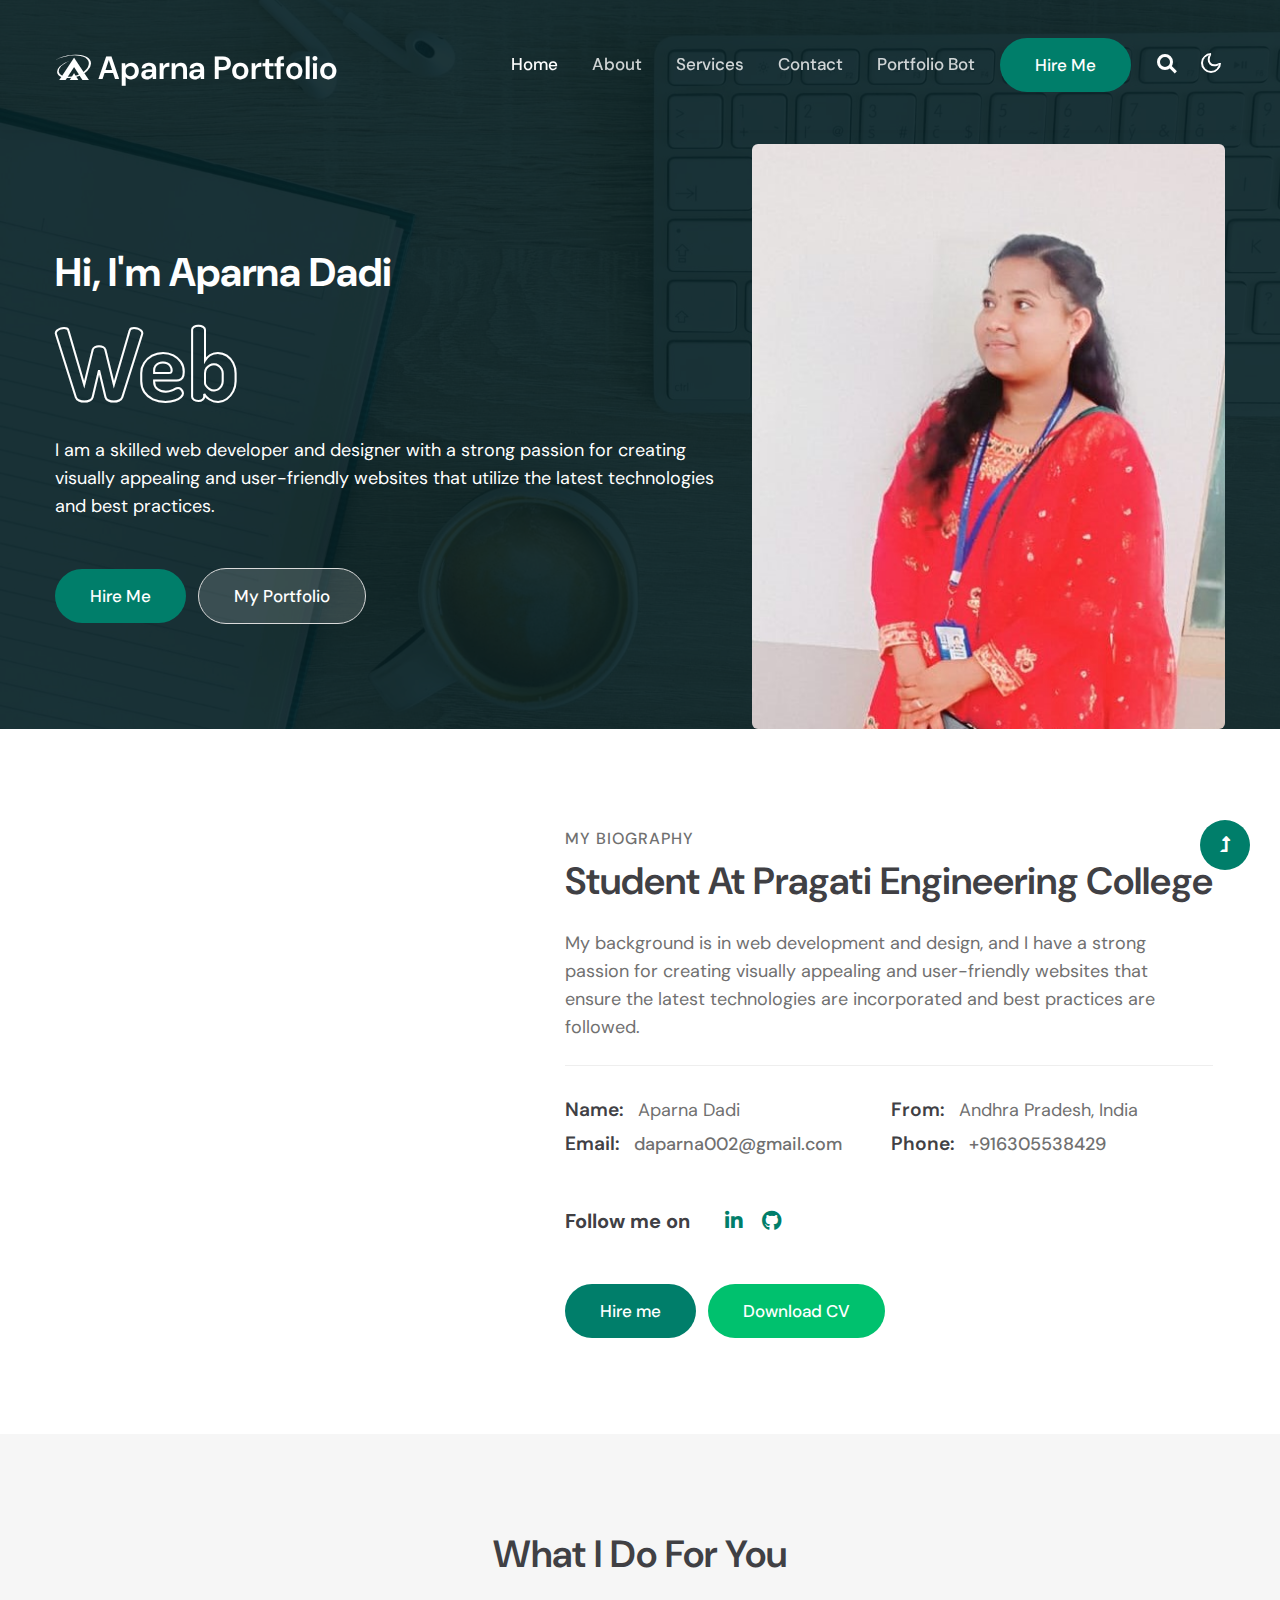
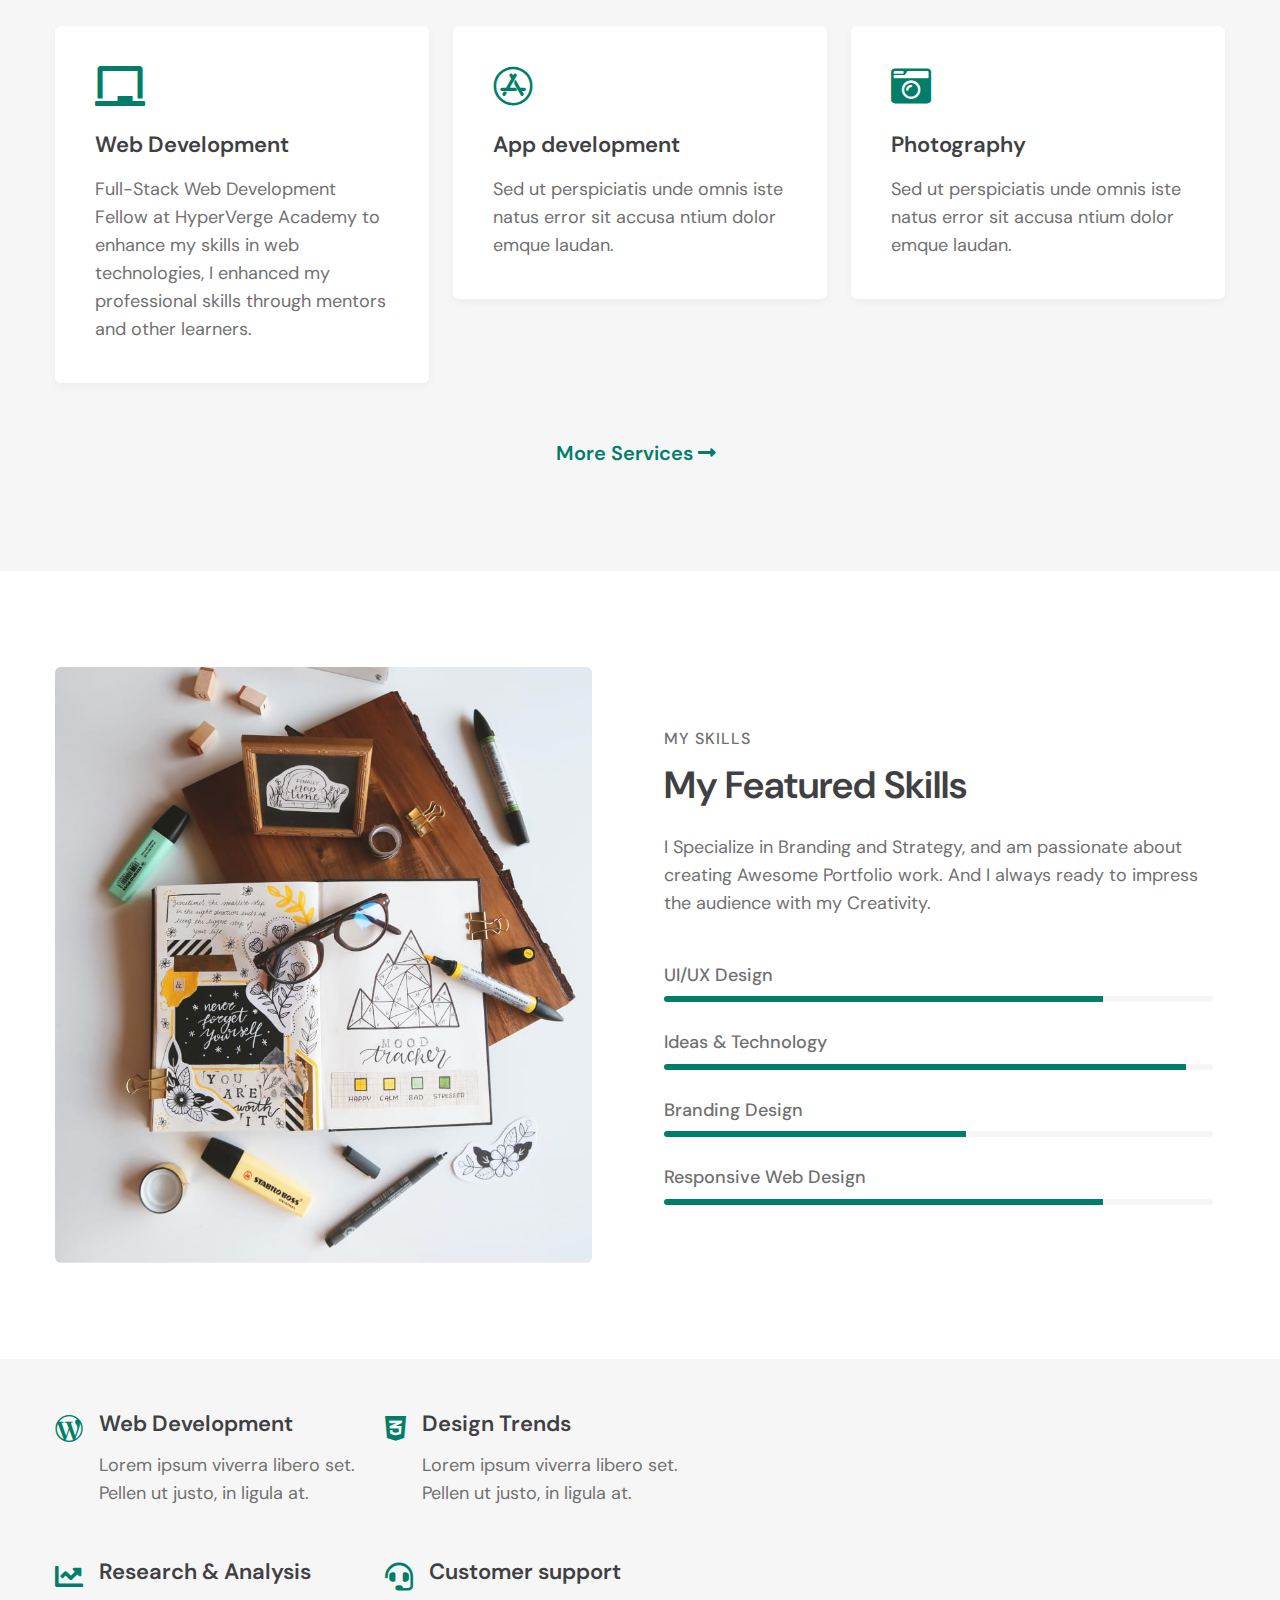
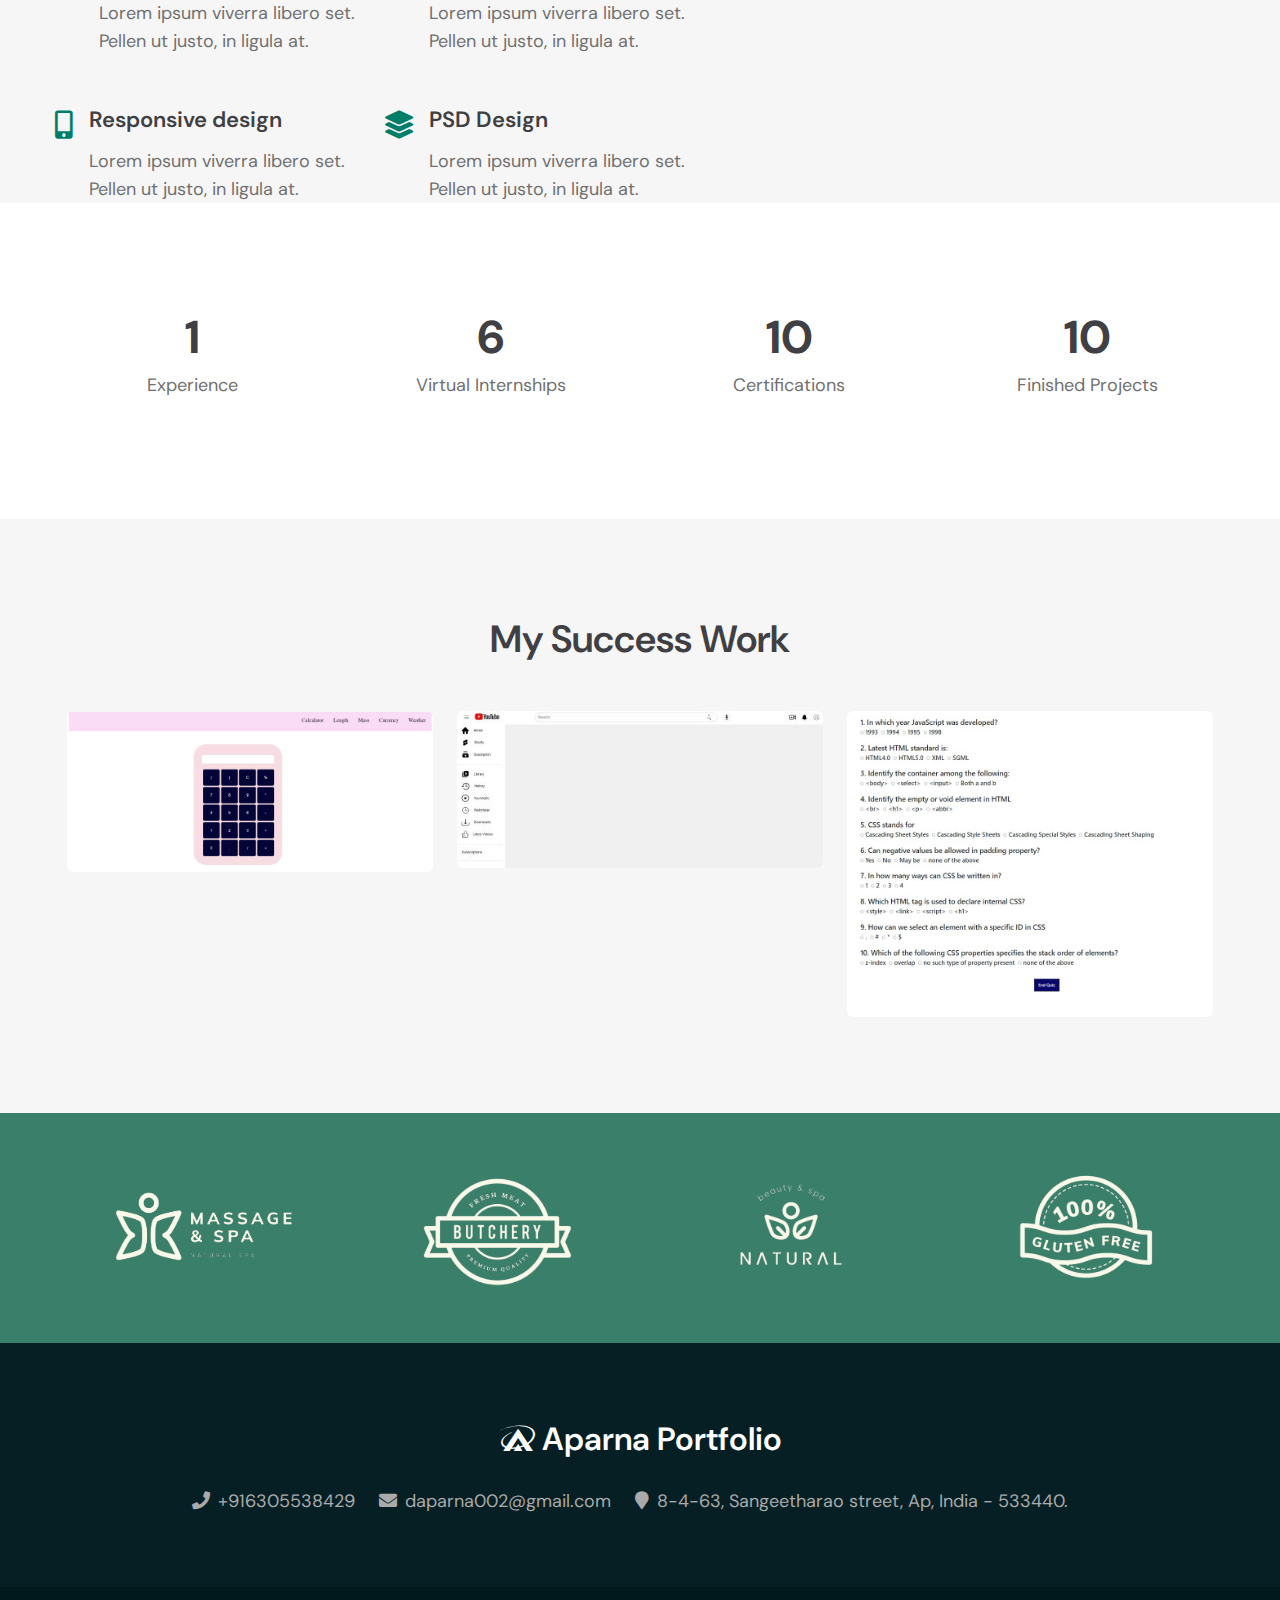
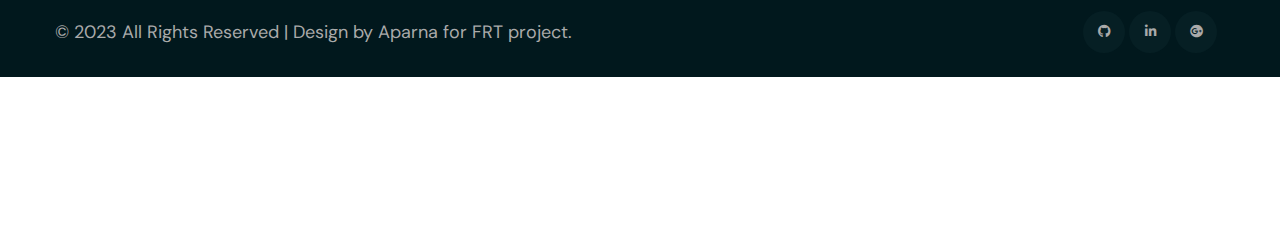
==== index.html @ 42d64928 "Update index.html" ====
<!doctype html>
<html lang="en">

<head>
    <!-- Required meta tags -->
    <meta charset="utf-8">
    <meta name="viewport" content="width=device-width, initial-scale=1, shrink-to-fit=no">
   

    <!-- google-fonts -->
    <link href="//fonts.googleapis.com/css2?family=Dosis:wght@300;400;500;600;800&display=swap" rel="stylesheet">
    <link href="//fonts.googleapis.com/css2?family=DM+Sans:wght@400;500;700&display=swap" rel="stylesheet">
    <!-- //google-fonts -->

    <!-- Template CSS Style link -->
    <link rel="stylesheet" href="assets/css/style-liberty.css">

</head>

<body>


    <!--header-->
    <header id="site-header" class="fixed-top">
        <div class="container">
            <nav class="navbar navbar-expand-lg stroke">
                <h1>
                    <a class="navbar-brand" href="index.html">
                        <i class="fab fa-asymmetrik"></i> Aparna Portfolio
                    </a>
                </h1>
                <!-- if logo is image enable this   
            <a class="navbar-brand" href="#index.html">
                <img src="image-path" alt="Your logo" title="Your logo" style="height:35px;" />
            </a> -->
                <button class="navbar-toggler collapsed bg-gradient" type="button" data-bs-toggle="collapse"
                    data-bs-target="#navbarTogglerDemo02" aria-controls="navbarTogglerDemo02" aria-expanded="false"
                    aria-label="Toggle navigation">
                    <span class="navbar-toggler-icon fa icon-expand fa-bars"></span>
                    <span class="navbar-toggler-icon fa icon-close fa-times"></span>
                </button>

                <div class="collapse navbar-collapse" id="navbarTogglerDemo02">
                    <ul class="navbar-nav ms-lg-auto align-items-center">
                        <li class="nav-item active">
                            <a class="nav-link" href="index.html">Home </span></a>
                        </li>
                        <li class="nav-item">
                            <a class="nav-link" href="about.html">About</a>
                        </li>
                        <li class="nav-item">
                            <a class="nav-link" href="services.html">Services</a>
                        </li>
                        <li class="nav-item">
                            <a class="nav-link" href="contact.html">Contact</a>
                        </li>
                        <li class="nav-item">
                            <a class="nav-link" href="portfoliobot.html">Portfolio Bot</a>
                        </li>

                        <!--/right-btn-->
                        <div class="header-btn mx-2">
                            <a class="btn btn-style btn-primary mr-lg-5" href="contact.html"> Hire Me</a>
                        </div>
                        <!--/right-btn-->

                    </ul>
                </div>

                <!-- search -->
                <ul class="cd-header-buttons px-lg-2">
                    <li>
                    <a class="cd-search-trigger" href="#cd-search">
                        <span></span>
                    </a>
                    </li>
                </ul>
                <div id="cd-search" class="cd-search">
                    <form action="#url" method="post">
                        <input name="Search" type="search" placeholder="Click enter after typing...">
                    </form>
                </div>
                <!-- //search -->
                
                <!-- toggle switch for light and dark theme -->
                <div class="cont-ser-position">
                    <nav class="navigation">
                        <div class="theme-switch-wrapper">
                            <label class="theme-switch" for="checkbox">
                                <input type="checkbox" id="checkbox">
                                <div class="mode-container">
                                    <i class="gg-sun"></i>
                                    <i class="gg-moon"></i>
                                </div>
                            </label>
                        </div>
                    </nav>
                </div>
                <!-- //toggle switch for light and dark theme -->
            </nav>
        </div>
    </header>
    <!--//header-->




    <!-- banner section -->
    <section id="home" class="w3l-banner pt-5">
        <div class="container pt-lg-5 pt-md-4">
            <div class="row pt-lg-5 pt-4">
                <div class="col-lg-7 banner-info-grid pt-lg-0 pt-5">
                    <h1 class="mb-3">Hi, I'm Aparna Dadi</h1>
                    <h3 class="mb-4"> <span class="typed-text"></span><span class="cursor"></span> </h3>
                    <p>I am a skilled web developer and designer with a strong passion for creating visually appealing and user-friendly websites that utilize the latest technologies and best practices.</p>
                    
                    <a class="btn btn-primary btn-style mt-5 me-2" href="contact.html"> Hire Me </a>
                    <a class="btn btn-style transparent-btn mt-5" href="#portfolio"> My Portfolio </a>
                    
                </div>
                <div class="col-lg-5 text-lg-end my-image mt-lg-0 mt-4">
                    <img src="assets/images/image.jpg" class="img-fluid" />
                </div>
            </div>
        </div>
    </section>
    <!-- //banner section -->


    <!-- About Section-->
    <section class="w3l-about py-5" id="about">
        <div class="container py-md-5 py-2">
            <div class="row w3l-row">
                <div class="col-lg-5 my-image pe-lg-5 mb-lg-0 mb-md-5 mb-4">
                    <img src="assets/images/about.jpg" alt="" class="img-fluid">
                </div>
                <div class="col-lg-7 w3l-about-info px-lg-4 align-center">
                    <h6 class="w3l-title-small mb-1">My Biography</h6>
                    <h3 class="w3l-title-main mb-2">Student at Pragati Engineering College</h3>
                    <p class="my-4 pe-lg-5">My background is in web development and design, and I have a strong passion for creating visually appealing and user-friendly websites that ensure the latest technologies are incorporated and best practices are followed.</p>
                    <div class="my-info mt-4">
                        <div class="single-info"><span>Name:</span>
                            <p>Aparna Dadi</p>
                        </div>
                        <div class="single-info"><span>From:</span>
                            <p>Andhra Pradesh, India</p>
                        </div>
                        <div class="single-info"><span>Email:</span>
                            <p><a href="daparna002@gmail.com">daparna002@gmail.com</a></p>
                        </div>
                        <div class="single-info"><span>Phone:</span>
                            <p><a href="tel:+916305538429">+916305538429</a></p>
                        </div>
                    </div>

                    <ul class="follow-social mt-lg-5 mt-4">
                        <li>
                            <h5 class="me-md-3">Follow me on </h5>
                        </li>

                        

                        <li><a href="https://www.linkedin.com/in/aparna-dadi-441185246"><span class="fab fa-linkedin-in"></span></a>
                        </li>

                        <li><a href="https://github.com/DadiAparna">
                                <span class="fab fa-github"></span></a></li>

                        

                    </ul>
                    <div class="w3l-btn">
                        <a href="contact.html" class="btn btn-style btn-primary mt-lg-5 mt-4 me-md-2">Hire me</a>
                        <a href="https://drive.google.com/file/d/1G1GiqhdReMeSJVjRCttPNVfpkBfbEXeO/view?usp=drivesdk" class="btn btn-style btn-secondary mt-lg-5 mt-4">Download CV</a>
                    </div>
                </div>
            </div>
        </div>
    </section>
    <!-- //About Section-->


    <!-- Services Section -->
    <section class="about-section py-5">
        <div class="container py-lg-5 py-md-4 py-2">
            <div class="title-heading-w3 mx-auto text-center mb-sm-5 mb-4">
                <h3 class="w3l-title-main">What I do for you</h3>
            </div>
            <div class="row justify-content-center">
                <div class="col-lg-4 col-md-6">
                    <div class="about-single">
                        <div class="about-icon mb-4">
                            <i class="fas fa-chalkboard"></i>
                        </div>
                        <div class="about-content">
                            <h5 class="mb-3"><a href="#url">Web Development</a></h5>
                            <p>Full-Stack Web Development Fellow at HyperVerge Academy to enhance my skills in web technologies, I enhanced my professional skills through mentors and other learners.</p>
                        </div>
                    </div>
                </div>
                <div class="col-lg-4 col-md-6 mt-md-0 mt-3">
                    <div class="about-single">
                        <div class="about-icon mb-4">
                            <i class="fab fa-app-store"></i>
                        </div>
                        <div class="about-content">
                            <h5 class="mb-3"><a href="#url"> App development</a></h5>
                            <p>Sed ut perspiciatis unde omnis iste natus error sit accusa ntium dolor emque
                                laudan.</p>
                        </div>
                    </div>
                </div>
                <div class="col-lg-4 col-md-6 mt-lg-0 mt-3">
                    <div class="about-single">
                        <div class="about-icon mb-4">
                            <i class="fas fa-camera-retro"></i>
                        </div>
                        <div class="about-content">
                            <h5 class="mb-3"><a href="#url"> Photography</a></h5>
                            <p>Sed ut perspiciatis unde omnis iste natus error sit accusa ntium dolor emque
                                laudan.</p>
                        </div>
                    </div>
                </div>
            </div>

            <div class="w3l-btn text-center">
                <a href="services.html" class="btn btn-border mt-lg-5 mt-4 me-2">
                    More services <span class="fas fa-long-arrow-alt-right"></span></a>
            </div>
        </div>
    </section>
    <!-- //Services Section -->





    <section class="w3l-skills py-5" id="skills">
        <div class="container py-lg-5 py-md-4 py-3">
            <div class="row">
                <div class="col-lg-6 pe-lg-5">
                    <img src="assets/images/about1.jpg" alt="" class="img-fluid">
                </div>
                <div class="col-lg-6 mt-lg-0 mt-5 w3l-content-6 px-lg-4 align-self-center">
                    <h6 class="w3l-title-small mb-2">My skills</h6>
                    <h3 class="w3l-title-main">My Featured skills</h3>
                    <p class="mt-4">I Specialize in Branding and Strategy, and am passionate about creating Awesome
                        Portfolio work. And I always ready to impress the audience with my Creativity. </p>
                    <div class="progress-info mt-5">
                        <h6 class="progress-tittle">UI/UX Design</h6>
                        <div class="progress">
                            <div class="progress-bar progress-bar-striped" role="progressbar" style="width: 80%" aria-valuenow="80" aria-valuemin="0" aria-valuemax="100">
                            </div>
                        </div>
                    </div>
                    <div class="progress-info">
                        <h6 class="progress-tittle">Ideas &amp; Technology
                        </h6>
                        <div class="progress">
                            <div class="progress-bar progress-bar-striped" role="progressbar" style="width: 95%" aria-valuenow="95" aria-valuemin="0" aria-valuemax="100">
                            </div>
                        </div>
                    </div>
                    <div class="progress-info">
                        <h6 class="progress-tittle">Branding Design</h6>
                        <div class="progress">
                            <div class="progress-bar progress-bar-striped" role="progressbar" style="width: 55%" aria-valuenow="55" aria-valuemin="0" aria-valuemax="100">
                            </div>
                        </div>
                    </div>
                    <div class="progress-info mb-0">
                        <h6 class="progress-tittle">Responsive Web Design</h6>
                        <div class="progress">
                            <div class="progress-bar progress-bar-striped" role="progressbar" style="width: 80%" aria-valuenow="80" aria-valuemin="0" aria-valuemax="100">
                            </div>
                        </div>
                    </div>
                </div>
            </div>
        </div>
    </section>


    <!-- Why Choose Us Section-->
    <section class="w3l-whychooseus pt-5" id="about1">
        <div class="container pt-lg-0 pt-md-4 pt-2">
            <div class="row align-items-center">
                <div class="col-lg-7 pe-lg-5 align-items-center">
                    <div class="row two-grids">
                        <div class="col-sm-6 grids_info d-flex">
                            <i class="fab fa-wordpress-simple"></i>
                            <div class="detail ms-3">
                                <h4 class="w3l-subtitle">Web Development</h4>
                                <p>Lorem ipsum viverra libero set. Pellen ut justo, in ligula at.
                                </p>
                            </div>
                        </div>
                        <div class="col-sm-6 grids_info d-flex mt-sm-0 mt-4">
                            <i class="fab fa-css3-alt"></i>
                            <div class="detail ms-3">
                                <h4 class="w3l-subtitle">Design Trends</h4>
                                <p>Lorem ipsum viverra libero set. Pellen ut justo, in ligula at.
                                </p>
                            </div>
                        </div>
                        <div class="col-sm-6 grids_info d-flex mt-md-5 mt-4">
                            <i class="fas fa-chart-line"></i>
                            <div class="detail ms-3">
                                <h4 class="w3l-subtitle">Research & Analysis</h4>
                                <p>Lorem ipsum viverra libero set. Pellen ut justo, in ligula at.
                                </p>
                            </div>
                        </div>
                        <div class="col-sm-6 grids_info d-flex mt-md-5 mt-4">
                            <i class="fas fa-headset"></i>
                            <div class="detail ms-3">
                                <h4 class="w3l-subtitle">Customer support</h4>
                                <p>Lorem ipsum viverra libero set. Pellen ut justo, in ligula at.
                                </p>
                            </div>
                        </div>
                        <div class="col-sm-6 grids_info d-flex mt-md-5 mt-4">
                            <i class="fas fa-mobile-alt"></i>
                            <div class="detail ms-3">
                                <h4 class="w3l-subtitle">Responsive design</h4>
                                <p>Lorem ipsum viverra libero set. Pellen ut justo, in ligula at.
                                </p>
                            </div>
                        </div>
                        <div class="col-sm-6 grids_info d-flex mt-md-5 mt-4">
                            <i class="fas fa-layer-group"></i>
                            <div class="detail ms-3">
                                <h4 class="w3l-subtitle">PSD Design</h4>
                                <p>Lorem ipsum viverra libero set. Pellen ut justo, in ligula at.
                                </p>
                            </div>
                        </div>
                    </div>
                </div>
                

            </div>
        </div>
    </section>
    <!-- //Why Choose Us Section-->



    
    <!-- Stats Section-->
    <section class="w3l-stats-section py-5" id="stats">
        <div class="container py-lg-5 py-md-4 py-2">
            <div class="w3l-stats-inner-inf py-lg-4">
                <div class="row stats-con text-center">
                    <div class="col-lg-3 col-6 stats_info counter_grid">
                        <p class="counter">1</p>
                        <h3>Experience</h3>
                    </div>
                    <div class="col-lg-3 col-6 stats_info counter_grid">
                        <p class="counter">6</p>
                        <h3>Virtual Internships</h3>
                    </div>
                    <div class="col-lg-3 col-6 stats_info counter_grid mt-lg-0 mt-sm-5 mt-5">
                        <p class="counter"> 10 </p>
                        <h3>Certifications</h3>
                    </div>
                    <div class="col-lg-3 col-6 stats_info counter_grid mt-lg-0 mt-sm-5 mt-5">
                        <p class="counter"> 10 </p>
                        <h3>Finished Projects</h3>
                    </div>

                </div>
            </div>
        </div>
    </section>
    <!-- //Stats Section-->


    <!-- portfolio -->
    <section class="w3-gallery py-5" id="portfolio">
        <div class="container py-lg-5 py-md-4 py-2">
            <div class="title-heading-w3 mx-auto text-center mb-sm-5 mb-4">
                <h3 class="w3l-title-main mb-2">My Success Work</h3>
            </div>
            <div class="row portfolio-area clearfix p-0 m-0">
                <div class="col-lg-4 col-md-6 portfolio-item2 content" data-id="id-3" data-type="cat-item-1">
                    <span class="image-block">
                        <a class="image-zoom" href="assets/images/calci.jpg" data-gal="prettyPhoto[gallery]">
                            <div class="content-overlay"></div>
                            <img src="assets/images/calci.jpg" class="img-fluid w3layouts agileits" alt="portfolio-img">
                            <div class="content-details fadeIn-bottom">
                                <h3 class="content-title">Calculator</h3>
                                <p class="content-text">It contains the basic arthmetic calculations and converters like mass, length, currency and also weather.</p>
                            </div>
                        </a>
                    </span>
                </div>
                <div class="col-lg-4 col-md-6 portfolio-item2 content mt-md-0 mt-4" data-id="id-3" data-type="cat-item-2">
                    <span class="image-block">
                        <a class="image-zoom" href="assets/images/Youtube_Clone.jpg" data-gal="prettyPhoto[gallery]">
                            <div class="content-overlay"></div>
                            <img src="assets/images/Youtube_Clone.jpg" class="img-fluid w3layouts agileits" alt="portfolio-img">
                            <div class="content-details fadeIn-bottom">
                                <h3 class="content-title">Youtube_Clone</h3>
                                <p class="content-text">It has side navbar and top navbar containes various icons and a serach bar.</p>
                            </div>
                        </a>
                    </span>
                </div>
                <div class="col-lg-4 col-md-6 portfolio-item2 content mt-lg-0 mt-4" data-id="id-3" data-type="cat-item-3">
                    <span class="image-block">
                        <a class="image-zoom" href="assets/images/quiz.jpg" data-gal="prettyPhoto[gallery]">
                            <div class="content-overlay"></div>
                            <img src="assets/images/quiz.jpg" class="img-fluid w3layouts agileits" alt="portfolio-img">
                            <div class="content-details fadeIn-bottom">
                                <h3 class="content-title">Quiz</h3>
                                <p class="content-text">This is a simple quiz that can test your knowledge.</p>
                            </div>
                        </a>
                    </span>
                </div>
               
            </div>
            <!--end portfolio-area -->
        </div>
        <!-- //gallery container -->
    </section>
    <!-- //portfolio -->


    <!--/brands-->
    <section class="w3l-brands py-md-5 py-4">
        <div class="container py-lg-2">
            <div class="align-items-center">
                <div id="owl-demo" class="owl-carousel owl-theme">
                    <div class="item">
                        <img src="assets/images/logo1.png" class="img-fluid" alt="Brand">
                    </div>
                    <div class="item">
                        <img src="assets/images/logo2.png" class="img-fluid" alt="Brand">
                    </div>

                    <div class="item">
                        <img src="assets/images/logo3.png" class="img-fluid" alt="Brand">
                    </div>

                    <div class="item">
                        <img src="assets/images/logo4.png" class="img-fluid" alt="Brand">
                    </div>

                    <div class="item">
                        <img src="assets/images/logo5.png" class="img-fluid" alt="Brand">
                    </div>

                    <div class="item">
                        <img src="assets/images/logo1.png" class="img-fluid" alt="Brand">
                    </div>
                    <div class="item">
                        <img src="assets/images/logo2.png" class="img-fluid" alt="Brand">
                    </div>

                    <div class="item">
                        <img src="assets/images/logo3.png" class="img-fluid" alt="Brand">
                    </div>

                    <div class="item">
                        <img src="assets/images/logo4.png" class="img-fluid" alt="Brand">
                    </div>
                </div>
            </div>
        </div>
    </section>
    <!-- //brands -->



     <!-- footer -->
     <footer class="text-center">
        <div class="footer py-5">
            <div class="container py-md-4">
                <div clss="footer-logo">
                    <a class="logo" href="index.html">
                        <i class="fab fa-asymmetrik"></i> Aparna Portfolio
                    </a>
                </div>
                <div class="footer-contact-info mt-4">
                    <ul>
                        <li>
                            <a href="tel:+916305538429" class="contact-text-sub">
                                <span class="fas fa-phone me-2"></span>+916305538429</a>
                        </li>
                        <li>
                            <a href="daparna002@gmail.com" class="contact-text-sub">
                                <span class="fas fa-envelope me-2"></span>daparna002@gmail.com </a>
                        </li>
                        <li>
                            <p class="contact-text-sub"> 
                                <span class="fas fa-map-marker me-2"></span>8-4-63, Sangeetharao street, Ap, India - 533440.</p>
                        </li>
                    </ul>
                </div>
            </div>
        </div>
        <div class="container py-4">
            <div class="row footer-grids">
                <div class="col-lg-6 copyright text-lg-start text-center align-center">
                    <p>© 2023 All Rights Reserved | Design by Aparna for FRT project.</p>
                </div>
                <div class="col-lg-6 text-lg-end text-center mt-lg-0 mt-4">
                    <div class="social">
                        <ul>
                            <li><a href="https://github.com/DadiAparna"><span class="fab fa-github"></span></a></li>
                        <li><a href="https://www.linkedin.com/in/aparna-dadi-441185246"><span class="fab fa-linkedin-in"></span></a></li>
                        <li><a href="https://www.cloudskillsboost.google/public_profiles/0e5b6078-e556-470b-91df-f966a750ada1"><span class="fab me-2 fa-google-plus"></span></a></li>
                      
                        </ul>
                    </div>
                </div>
            </div>
        </div>
    </footer>
    <!-- //footer -->



    <!-- Js scripts -->
    <!-- move top -->
    <button onclick="topFunction()" id="movetop" title="Go to top">
        <span class="fas fa-level-up-alt" aria-hidden="true"></span>
    </button>
    <script>
        // When the user scrolls down 20px from the top of the document, show the button
        window.onscroll = function () {
            scrollFunction()
        };

        function scrollFunction() {
            if (document.body.scrollTop > 20 || document.documentElement.scrollTop > 20) {
                document.getElementById("movetop").style.display = "block";
            } else {
                document.getElementById("movetop").style.display = "none";
            }
        }

        // When the user clicks on the button, scroll to the top of the document
        function topFunction() {
            document.body.scrollTop = 0;
            document.documentElement.scrollTop = 0;
        }
    </script>
    <iframe src='https://webchat.botframework.com/embed/myfrtbot-qhym9eb?s=DLUtFWFxU4E.j1QmCoccnWX3hG6iGFrQoeHk3rQCUno5xnp4uvaG_zM'  width:100%; min-height: 500px;></iframe>

    <!-- //move top -->

    <!-- common jquery plugin -->
    <script src="assets/js/jquery-3.3.1.min.js"></script>
    <!-- //common jquery plugin -->

    <!-- theme switch js (light and dark)-->
    <script src="assets/js/theme-change.js"></script>
    <!-- //theme switch js (light and dark)-->

    <!--search-bar-->
    <script src="assets/js/search.js"></script>
    <!--//search-bar-->

    <!--/stats-number-counter-->
    <script src="assets/js/jquery.waypoints.min.js"></script>
    <script src="assets/js/jquery.countup.js"></script>
    <script>
        $('.counter').countUp();

    </script>
    <!--//stats-number-counter-->

    <!--/owlcarousel-->
    <script src="assets/js/owl.carousel.js"></script>
    <!-- //brands-->
    <script>
        $(document).ready(function() {
            $("#owl-demo").owlCarousel({
                loop: true,
                autoplay: true,
                autoplaySpeed: 1500,
                nav: false,
                responsiveClass: true,
                responsive: {
                    0: {
                        items: 2,
                        nav: false
                    },
                    568: {
                        items: 3,
                        nav: false
                    },
                    768: {
                        items: 4,
                        nav: false
                    }
                }
            })
        })

    </script>
    <!-- //brands-->

    <!-- /typig-text-->
    <script>
        const typedTextSpan = document.querySelector(".typed-text");
        const cursorSpan = document.querySelector(".cursor");

        const textArray = ["Web Designer", "Web Developer", "Photographer", "Freelancer"];
        const typingDelay = 200;
        const erasingDelay = 10;
        const newTextDelay = 100; // Delay between current and next text
        let textArrayIndex = 0;
        let charIndex = 0;

        function type() {
            if (charIndex < textArray[textArrayIndex].length) {
                if (!cursorSpan.classList.contains("typing")) cursorSpan.classList.add("typing");
                typedTextSpan.textContent += textArray[textArrayIndex].charAt(charIndex);
                charIndex++;
                setTimeout(type, typingDelay);
            } else {
                cursorSpan.classList.remove("typing");
                setTimeout(erase, newTextDelay);
            }
        }

        function erase() {
            if (charIndex > 0) {
                // add class 'typing' if there's none
                if (!cursorSpan.classList.contains("typing")) {
                    cursorSpan.classList.add("typing");
                }
                typedTextSpan.textContent = textArray[textArrayIndex].substring(0, 0);
                charIndex--;
                setTimeout(erase, erasingDelay);
            } else {
                cursorSpan.classList.remove("typing");
                textArrayIndex++;
                if (textArrayIndex >= textArray.length) textArrayIndex = 0;
                setTimeout(type, typingDelay);
            }
        }

        document.addEventListener("DOMContentLoaded", function () { // On DOM Load initiate the effect
            if (textArray.length) setTimeout(type, newTextDelay + 250);
        });
    </script>
    <!-- //typig-text-->


    <!-- jQuery-Photo-filter-lightbox-portfolio-plugin -->
    <script src="assets/js/jquery-1.7.2.js"></script>
    <script src="assets/js/jquery.quicksand.js"></script>
    <script src="assets/js/script.js"></script>
    <script src="assets/js/jquery.prettyPhoto.js"></script>
    <!-- //jQuery-Photo-filter-lightbox-portfolio-plugin -->

    <!-- MENU-JS -->
    <script>
        $(window).on("scroll", function () {
            var scroll = $(window).scrollTop();

            if (scroll >= 80) {
                $("#site-header").addClass("nav-fixed");
            } else {
                $("#site-header").removeClass("nav-fixed");
            }
        });

        //Main navigation Active Class Add Remove
        $(".navbar-toggler").on("click", function () {
            $("header").toggleClass("active");
        });
        $(document).on("ready", function () {
            if ($(window).width() > 991) {
                $("header").removeClass("active");
            }
            $(window).on("resize", function () {
                if ($(window).width() > 991) {
                    $("header").removeClass("active");
                }
            });
        });
    </script>
    <!-- //MENU-JS -->

    <!-- disable body scroll which navbar is in active -->
    <script>
        $(function () {
            $('.navbar-toggler').click(function () {
                $('body').toggleClass('noscroll');
            })
        });
    </script>
    <!-- //disable body scroll which navbar is in active -->

    <!--bootstrap-->
    <script src="assets/js/bootstrap.min.js"></script>
    <!-- //bootstrap-->
    <!-- //Js scripts -->

</body>

</html>
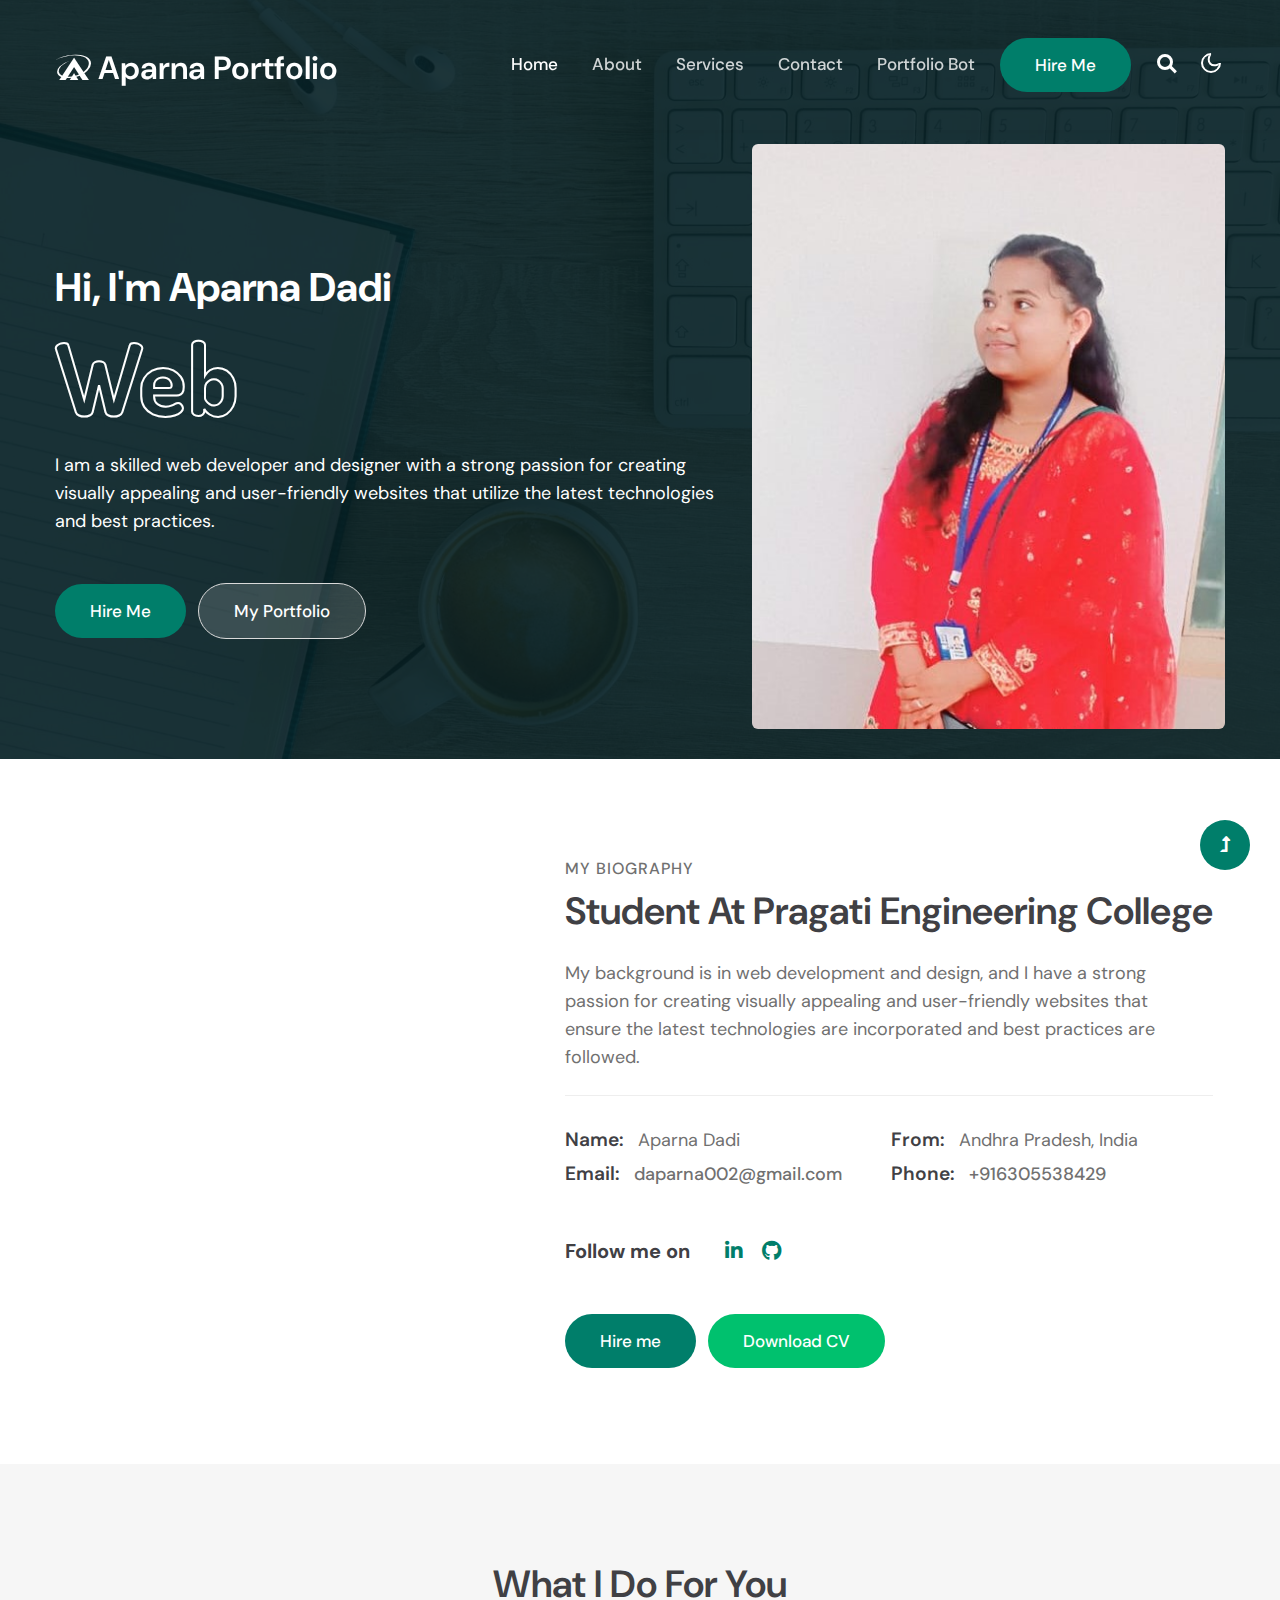
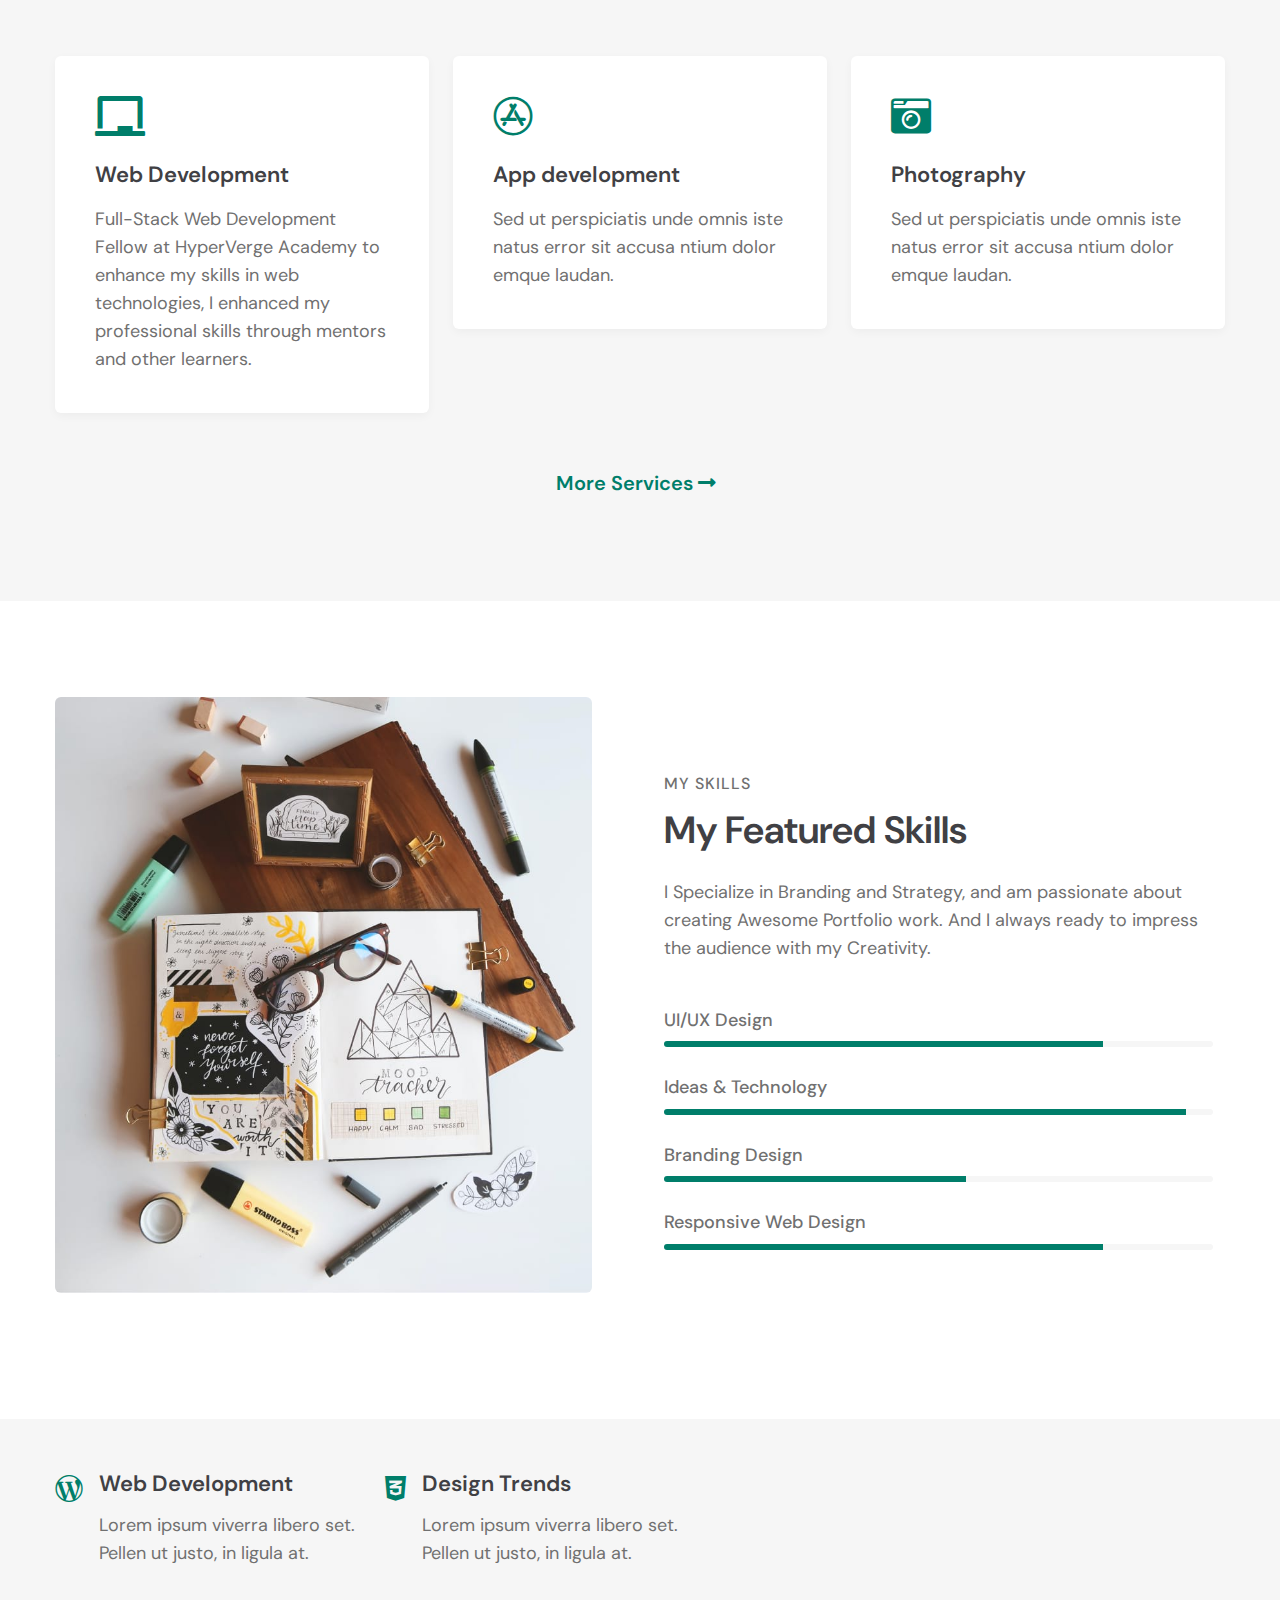
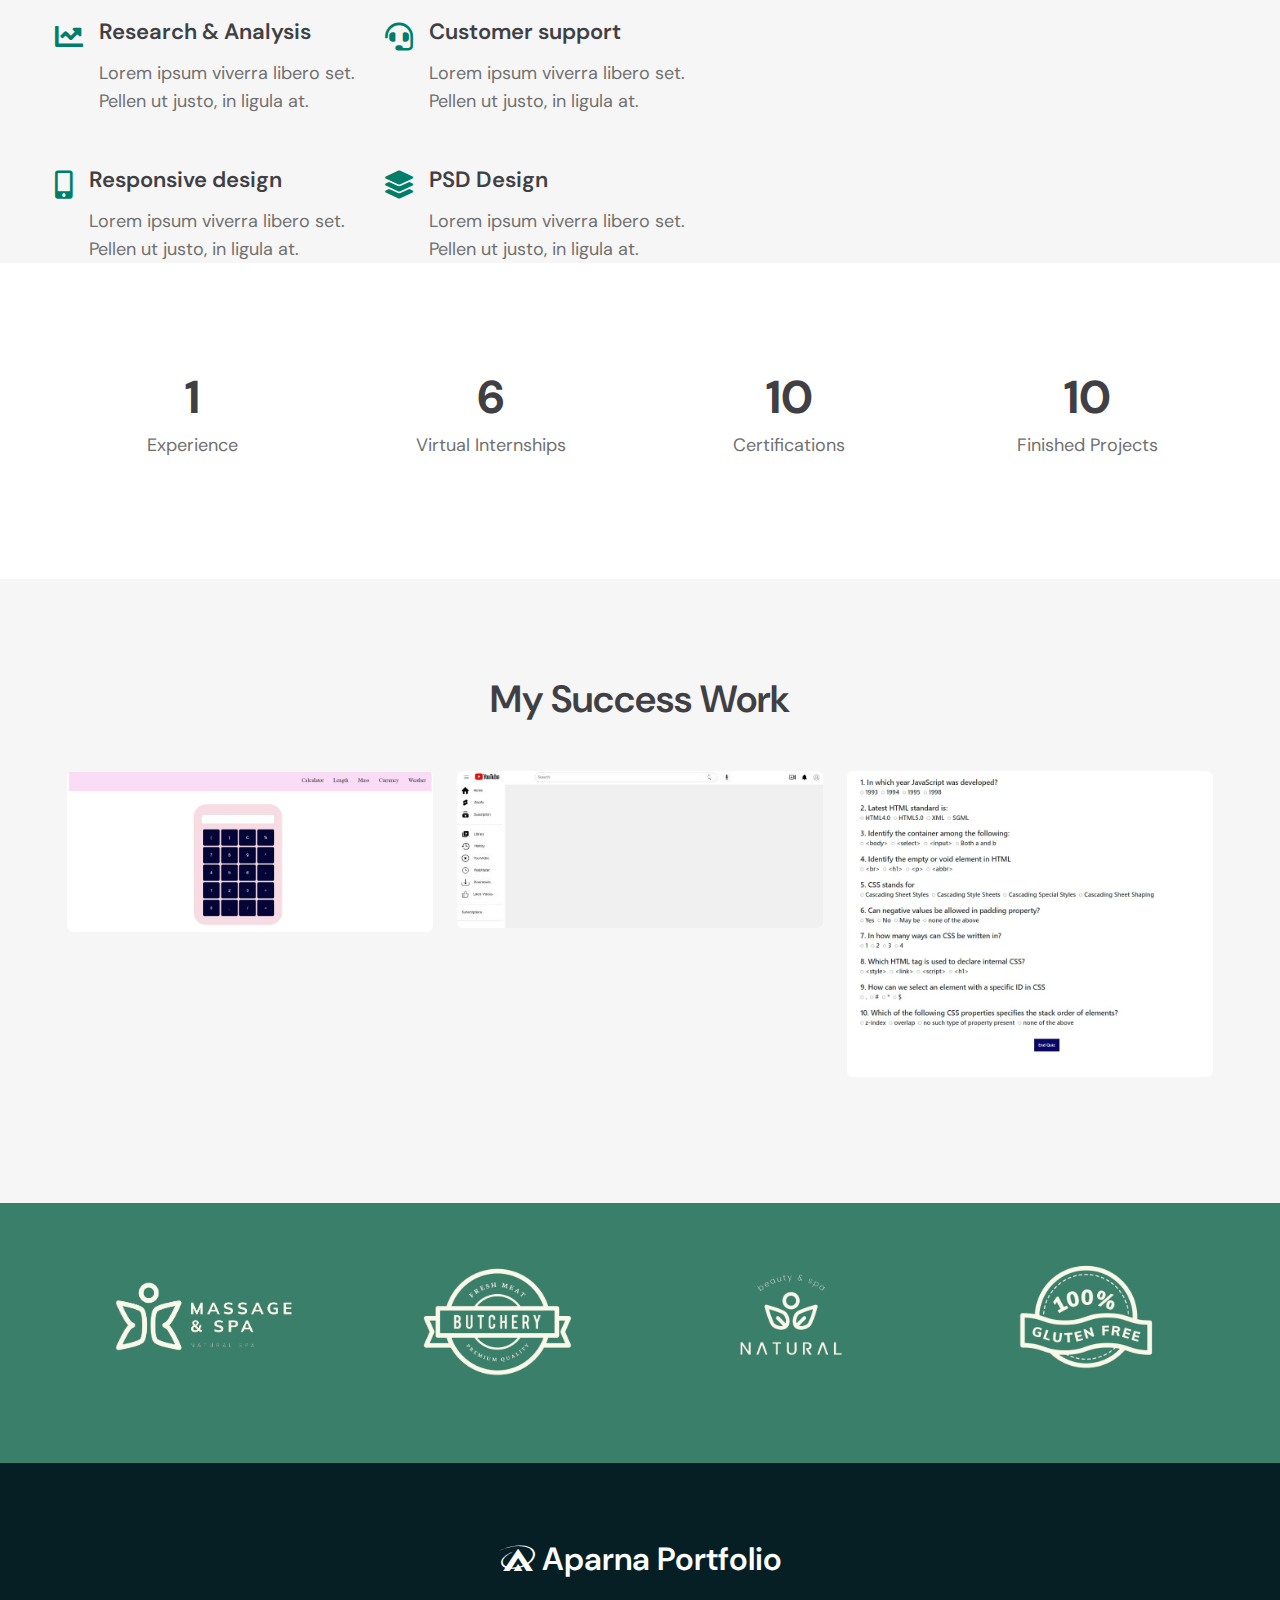
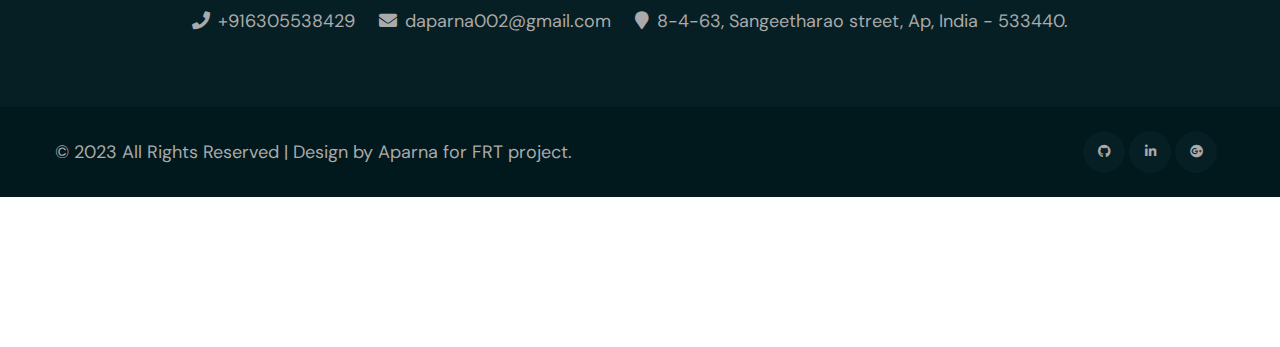
==== commit ff4f2728: "Update index.html" ====
--- a/index.html
+++ b/index.html
@@ -198,7 +198,7 @@
                         </div>
                     </div>
                 </div>
-                <div class="col-lg-4 col-md-6 mt-md-0 mt-3">
+                <div class="col-lg-4 col-md-6">
                     <div class="about-single">
                         <div class="about-icon mb-4">
                             <i class="fab fa-app-store"></i>
@@ -210,7 +210,7 @@
                         </div>
                     </div>
                 </div>
-                <div class="col-lg-4 col-md-6 mt-lg-0 mt-3">
+                <div class="col-lg-4 col-md-6">
                     <div class="about-single">
                         <div class="about-icon mb-4">
                             <i class="fas fa-camera-retro"></i>
--- a/assets/css/style-liberty.css
+++ b/assets/css/style-liberty.css
@@ -613,6 +613,7 @@
   max-width: 100%;
   height: auto;
   border-radius: var(--border-radius);
+	margin-bottom:30px;
 }
 
 .img-thumbnail {
@@ -23865,4 +23866,4 @@
 
 .w3l-brands {
   background: #397f6a;
-}+}
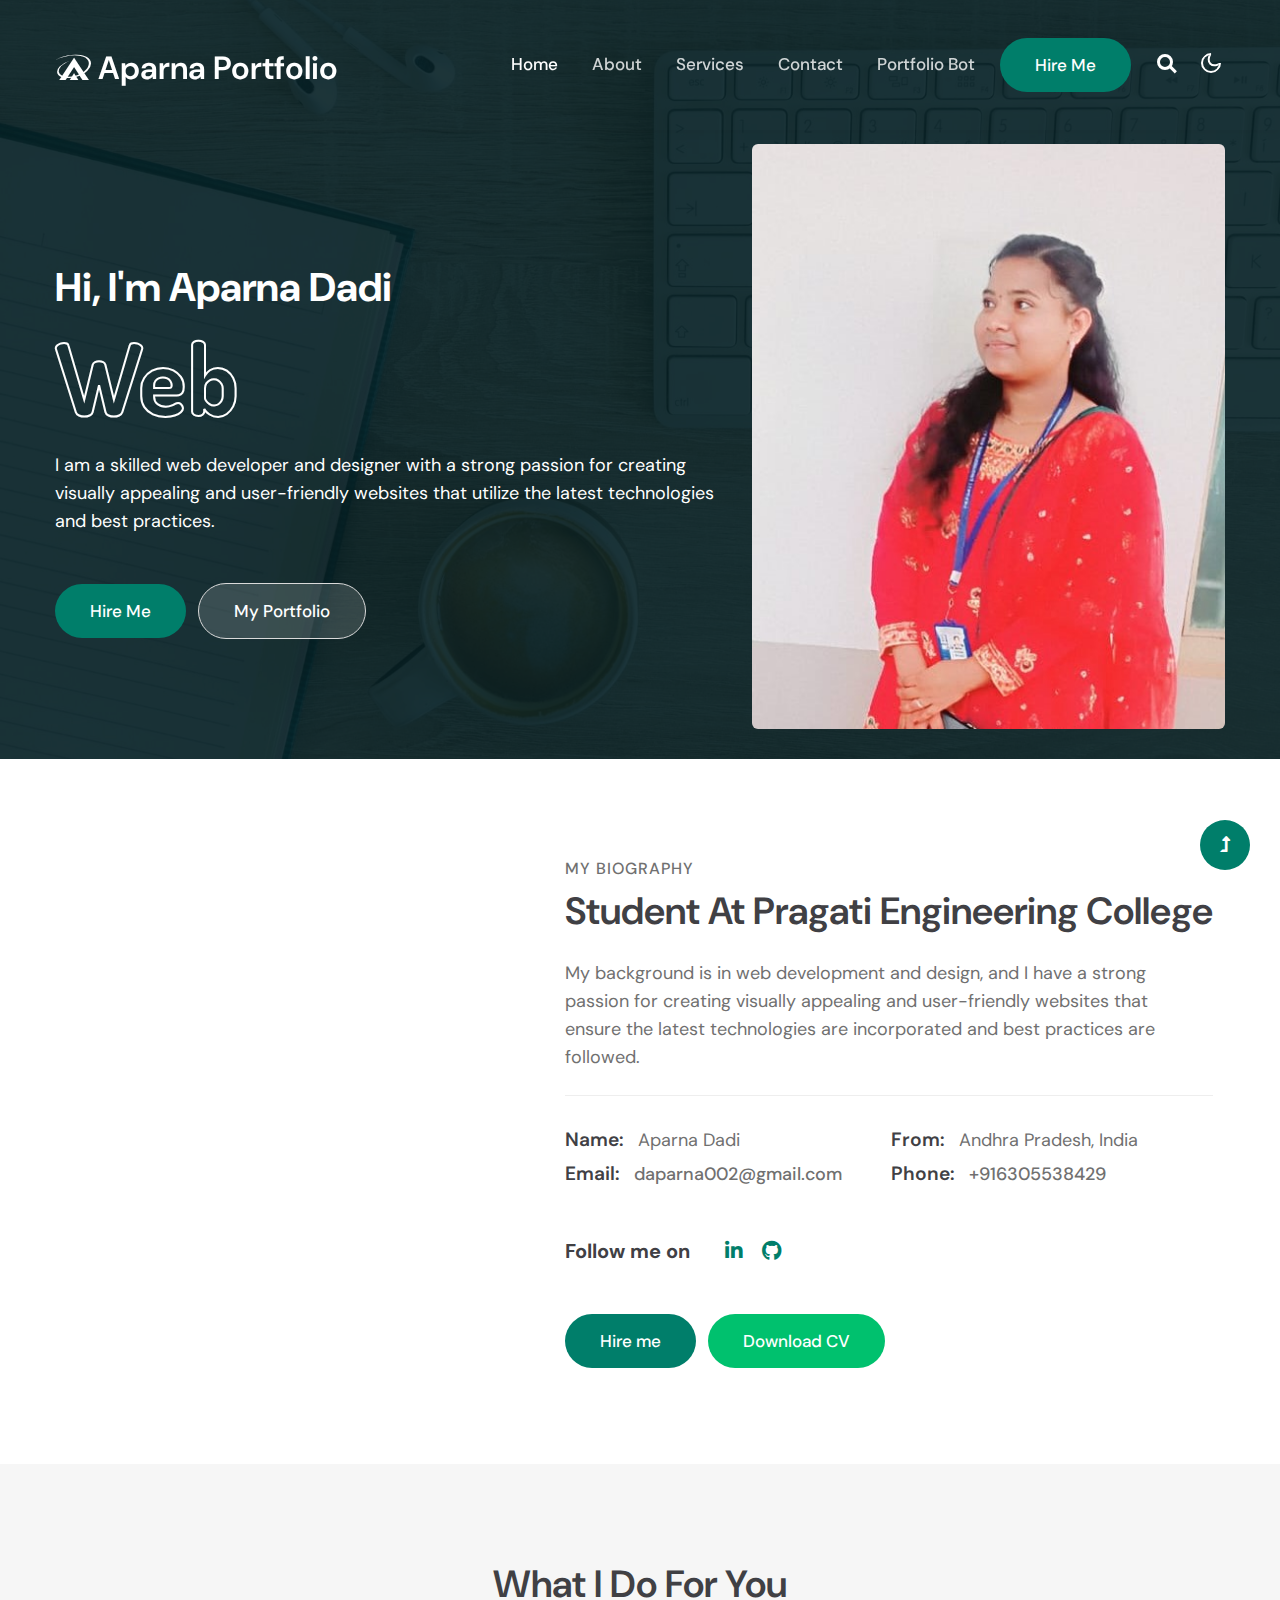
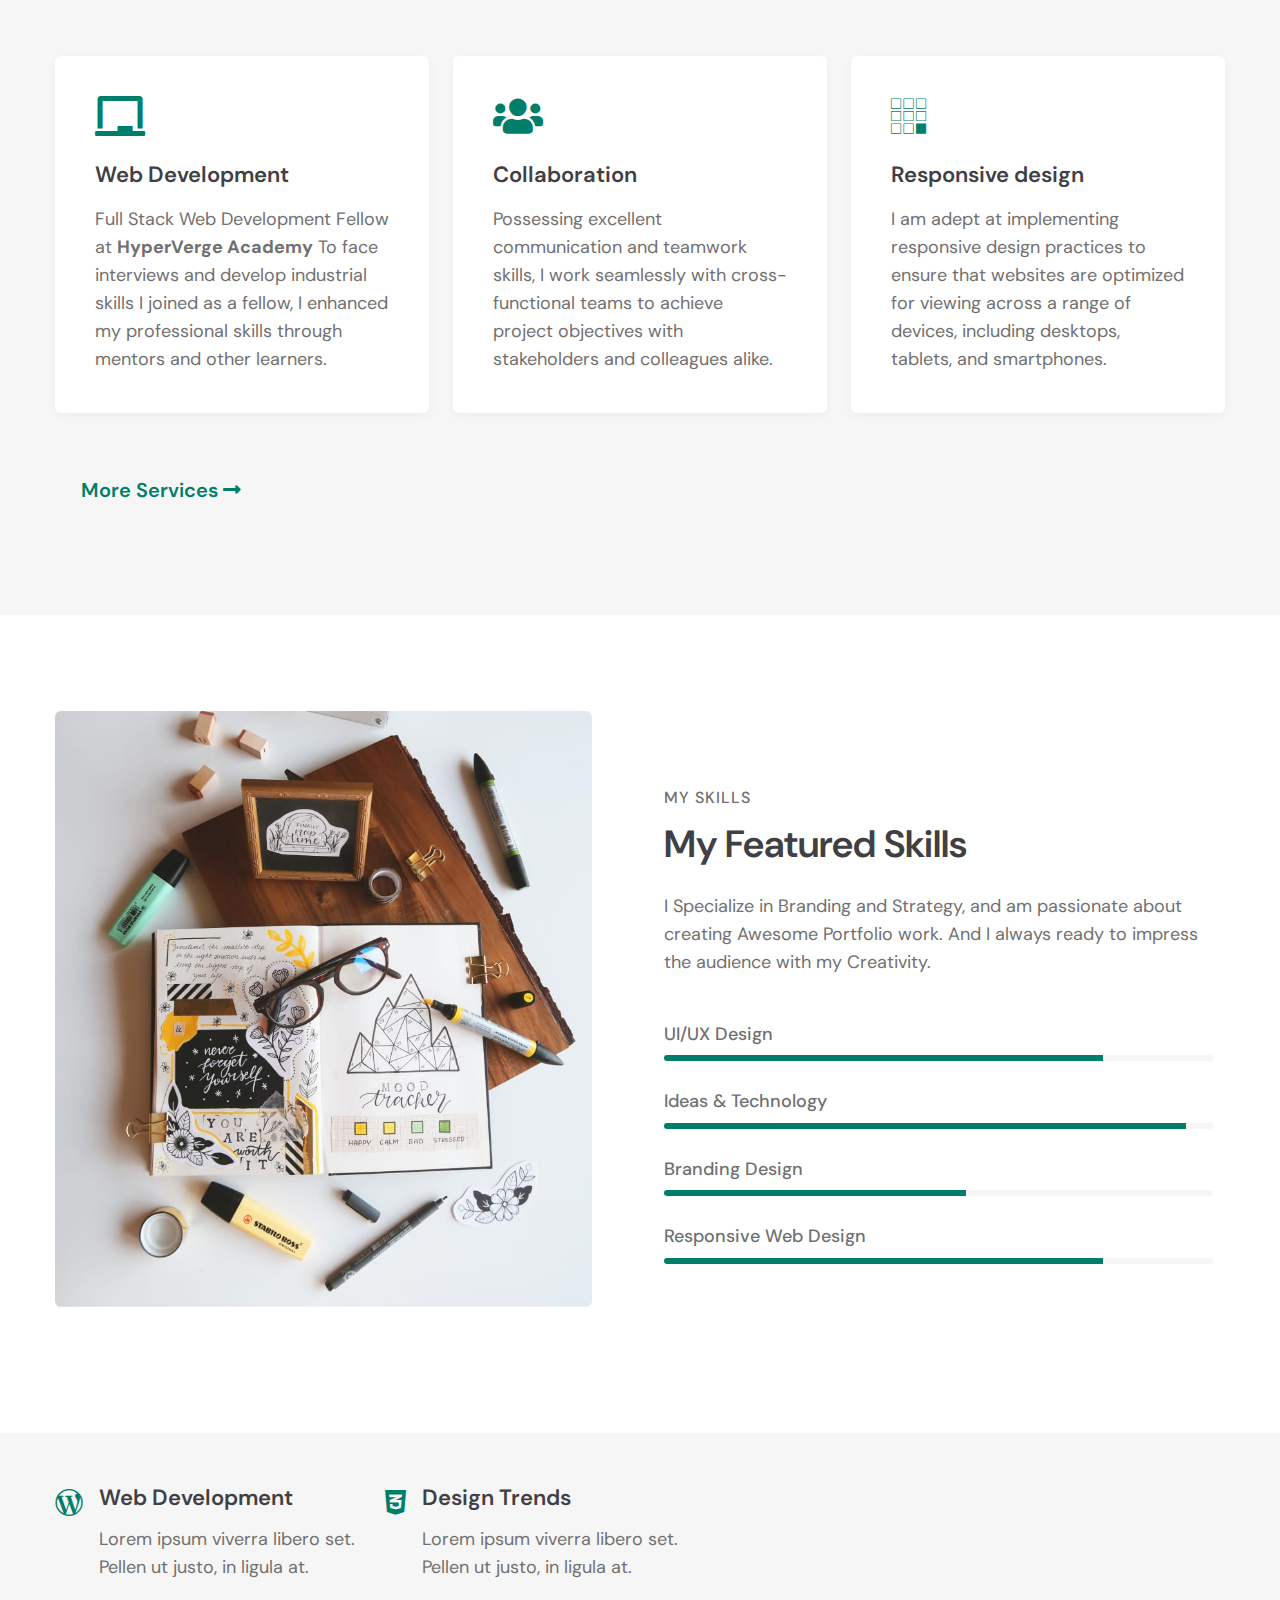
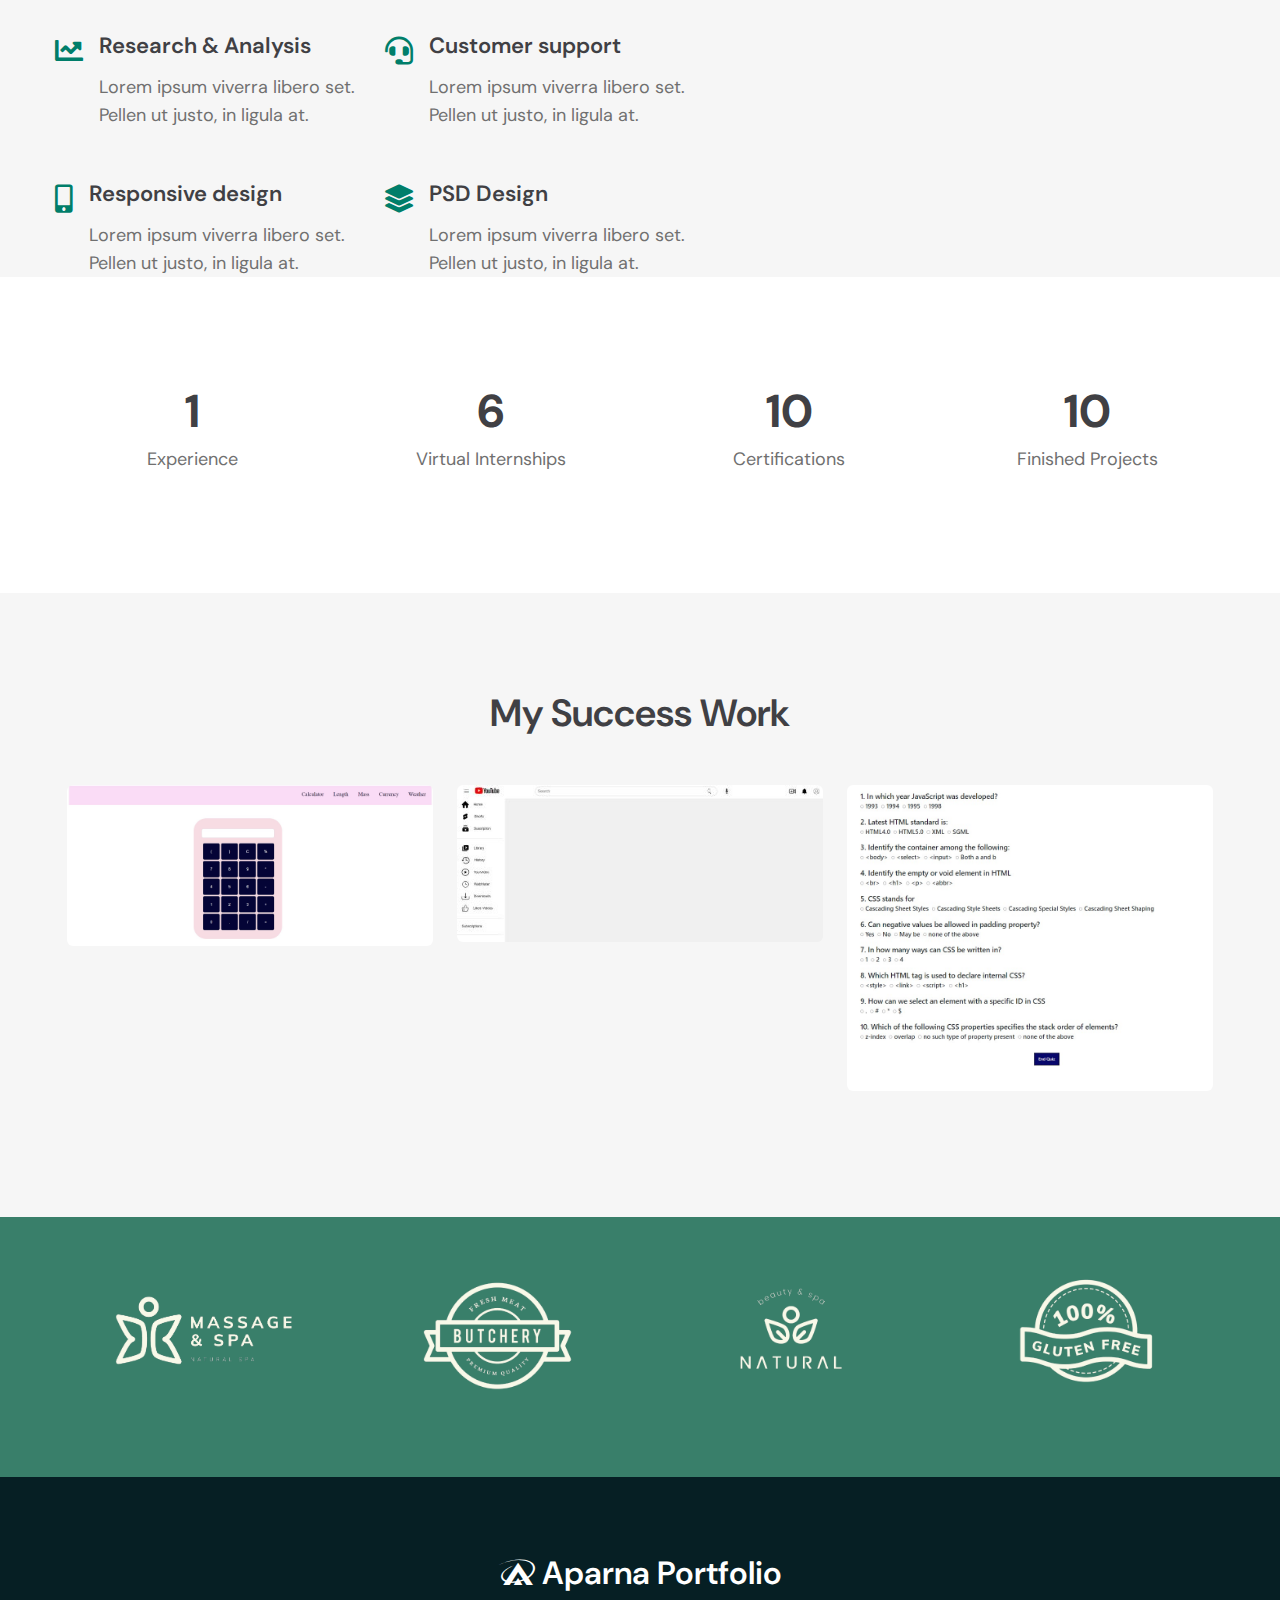
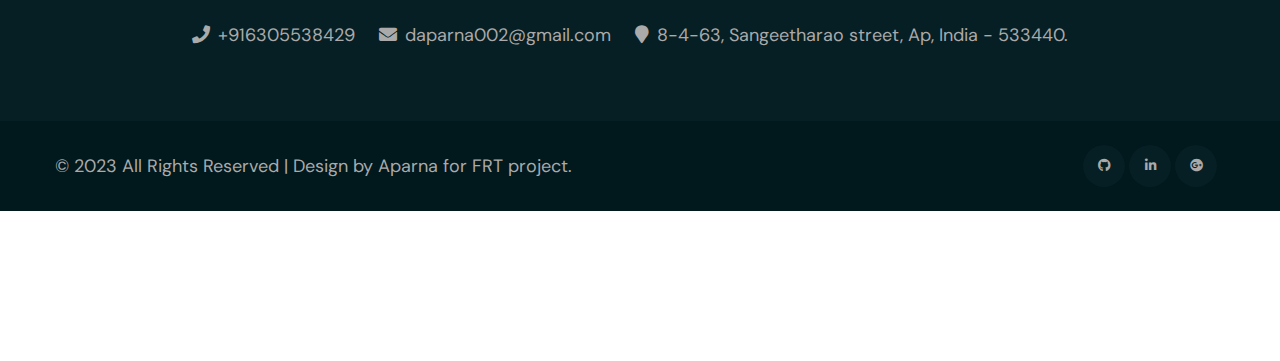
==== commit 7db7b106: "Update index.html" ====
--- a/index.html
+++ b/index.html
@@ -185,7 +185,7 @@
         <div class="container py-lg-5 py-md-4 py-2">
             <div class="title-heading-w3 mx-auto text-center mb-sm-5 mb-4">
                 <h3 class="w3l-title-main">What I do for you</h3>
-            </div>
+             </div>
             <div class="row justify-content-center">
                 <div class="col-lg-4 col-md-6">
                     <div class="about-single">
@@ -194,37 +194,42 @@
                         </div>
                         <div class="about-content">
                             <h5 class="mb-3"><a href="#url">Web Development</a></h5>
-                            <p>Full-Stack Web Development Fellow at HyperVerge Academy to enhance my skills in web technologies, I enhanced my professional skills through mentors and other learners.</p>
-                        </div>
-                    </div>
-                </div>
-                <div class="col-lg-4 col-md-6">
+                            <p>Full Stack Web Development Fellow at <b>HyperVerge Academy</b>
+                                To face interviews and develop industrial skills I joined as a fellow, I enhanced my
+                                professional skills through mentors and other learners.
+                            </p>
+                        </div>
+                    </div>
+                </div>
+                <div class="col-lg-4 col-md-6 mt-md-0 mt-3">
                     <div class="about-single">
                         <div class="about-icon mb-4">
-                            <i class="fab fa-app-store"></i>
+                            <i class="fas fa-users"></i>
                         </div>
                         <div class="about-content">
-                            <h5 class="mb-3"><a href="#url"> App development</a></h5>
-                            <p>Sed ut perspiciatis unde omnis iste natus error sit accusa ntium dolor emque
-                                laudan.</p>
-                        </div>
-                    </div>
-                </div>
-                <div class="col-lg-4 col-md-6">
+                            <h5 class="mb-3"><a href="about.html">Collaboration</a></h5>
+                            <p>Possessing excellent communication and teamwork skills, I work seamlessly with
+                                cross-functional teams to achieve project objectives with stakeholders and colleagues
+                                alike.</p>
+                        </div>
+                    </div>
+                </div>
+                <div class="col-lg-4 col-md-6 mt-lg-0 mt-3">
                     <div class="about-single">
                         <div class="about-icon mb-4">
-                            <i class="fas fa-camera-retro"></i>
+                            <i class="fab fa-buromobelexperte"></i>
                         </div>
                         <div class="about-content">
-                            <h5 class="mb-3"><a href="#url"> Photography</a></h5>
-                            <p>Sed ut perspiciatis unde omnis iste natus error sit accusa ntium dolor emque
-                                laudan.</p>
-                        </div>
-                    </div>
-                </div>
-            </div>
-
-            <div class="w3l-btn text-center">
+                            <h5 class="mb-3"><a href="about.html">Responsive design</a></h5>
+                            <p>I am adept at implementing responsive design practices to ensure that websites are
+                                optimized for viewing across a range of devices, including desktops, tablets, and
+                                smartphones.</p>
+                        </div>
+                    </div>
+                </div>
+            </div>
+
+            <div class="btn text-center">
                 <a href="services.html" class="btn btn-border mt-lg-5 mt-4 me-2">
                     More services <span class="fas fa-long-arrow-alt-right"></span></a>
             </div>
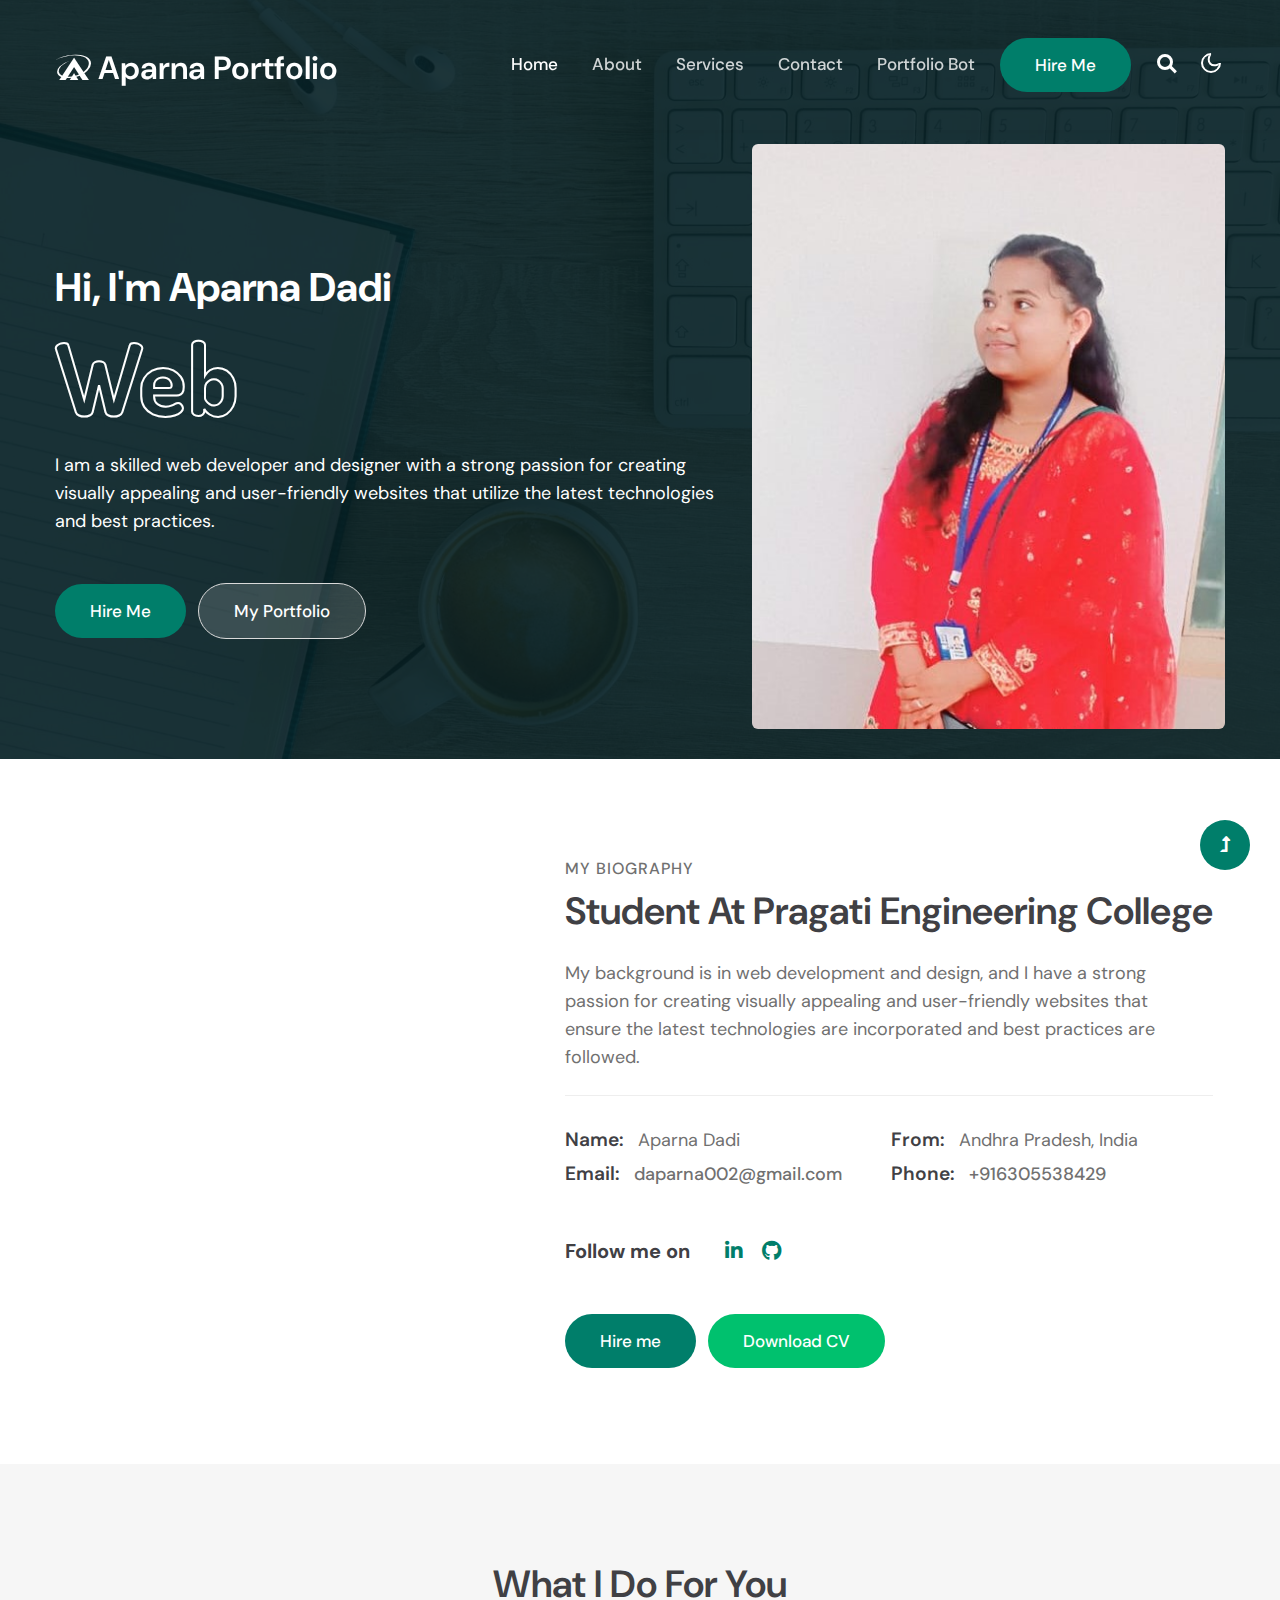
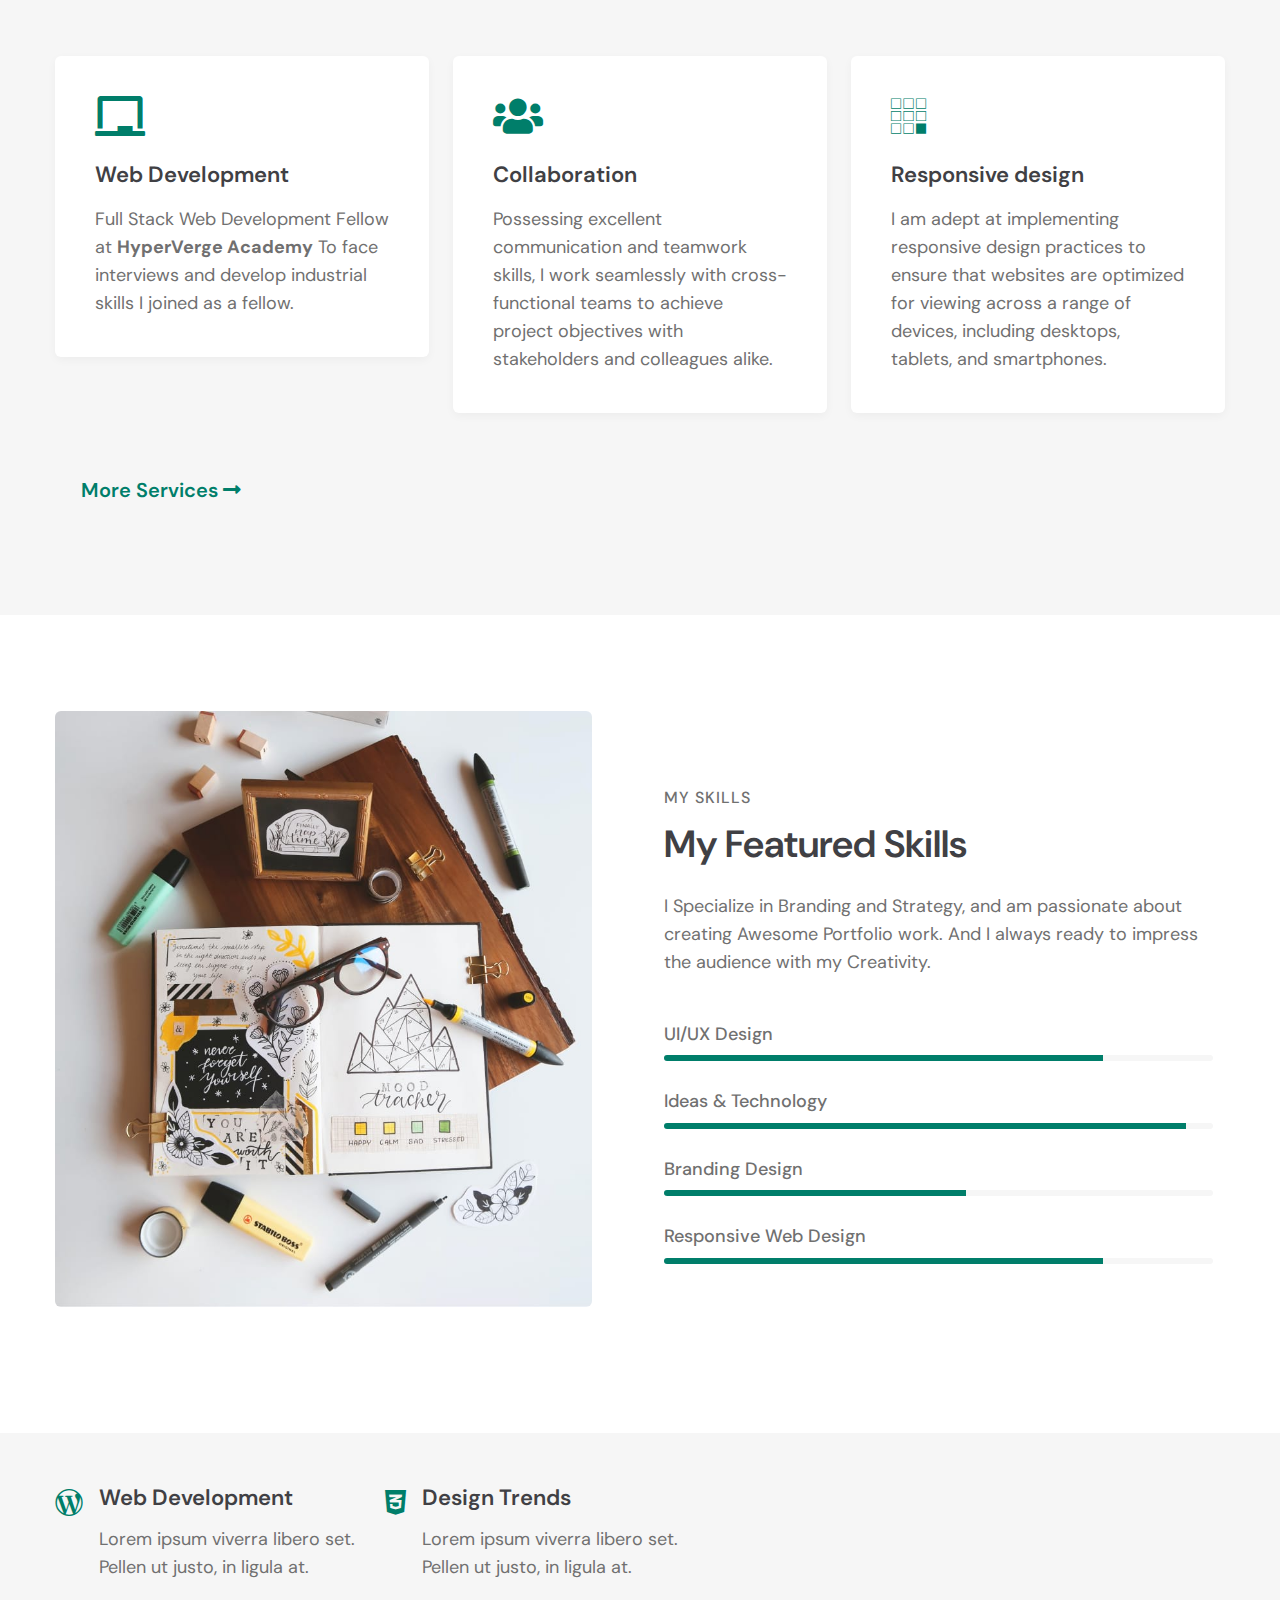
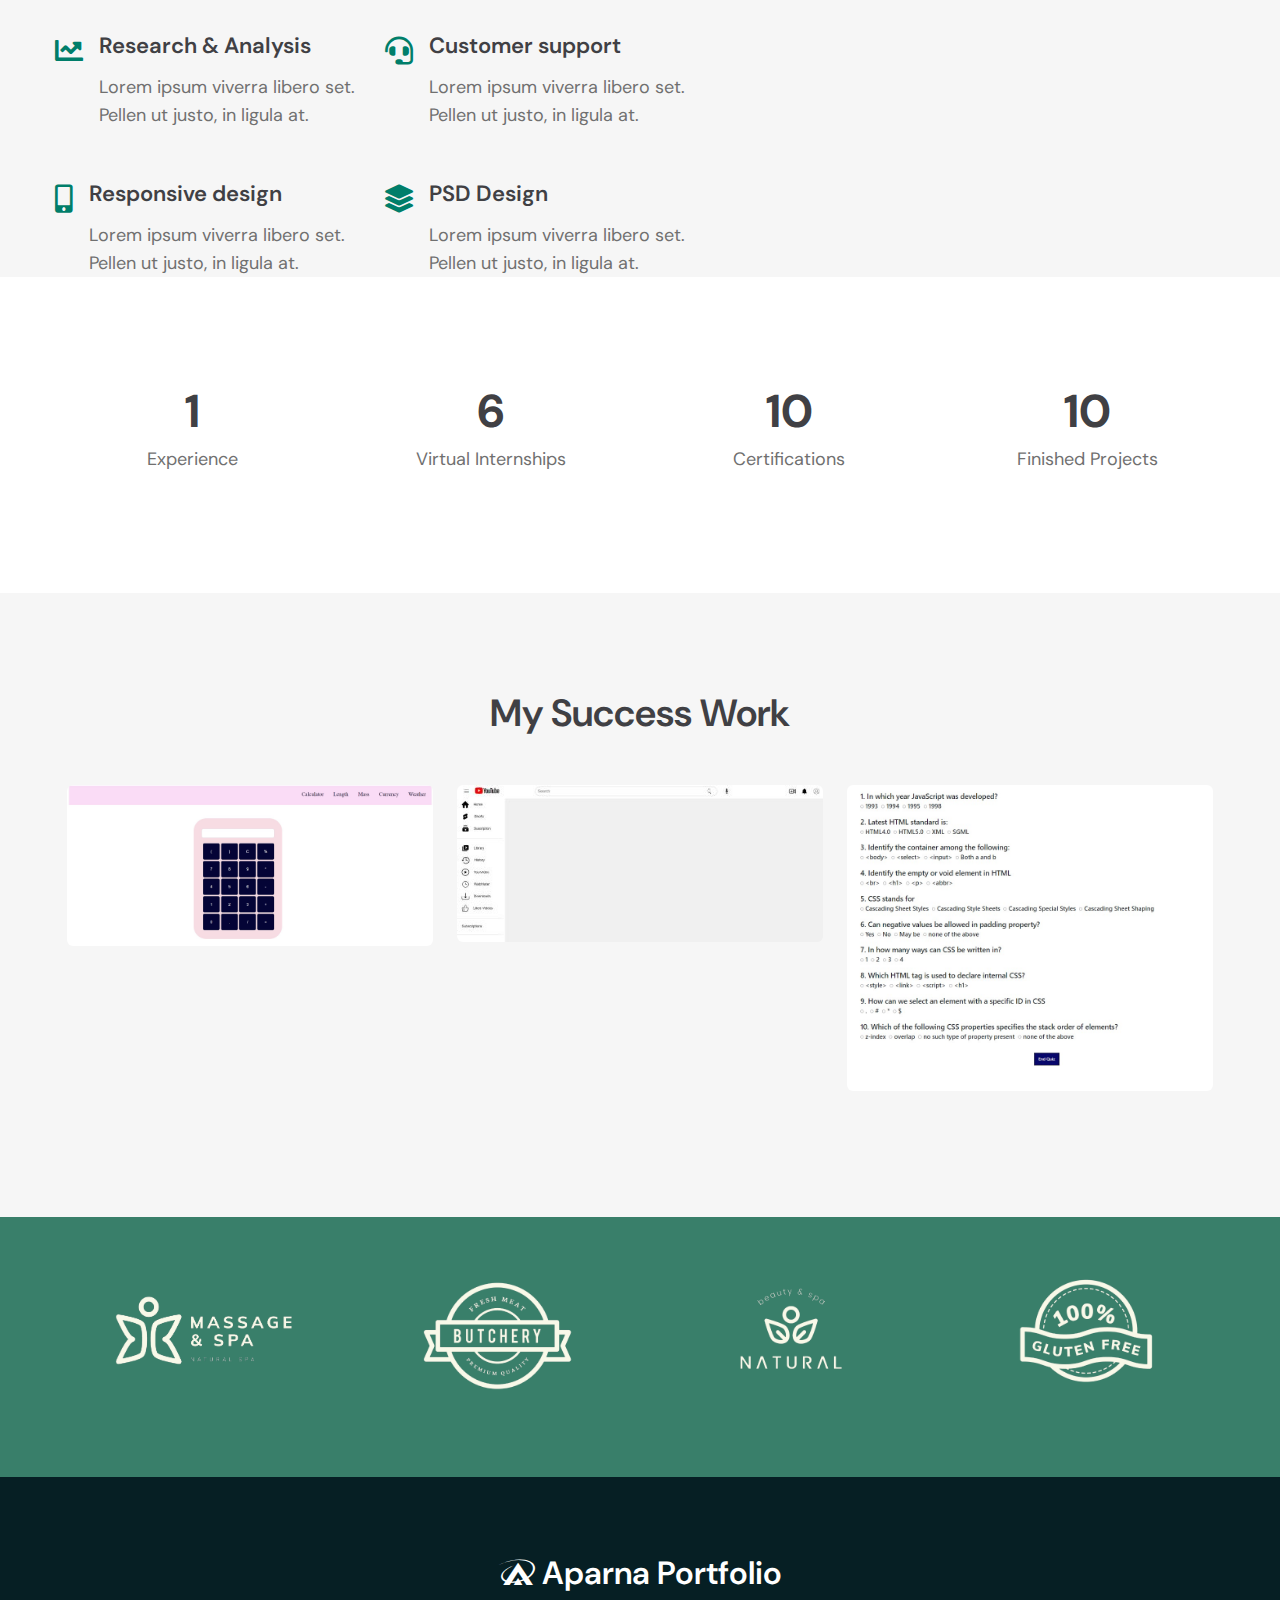
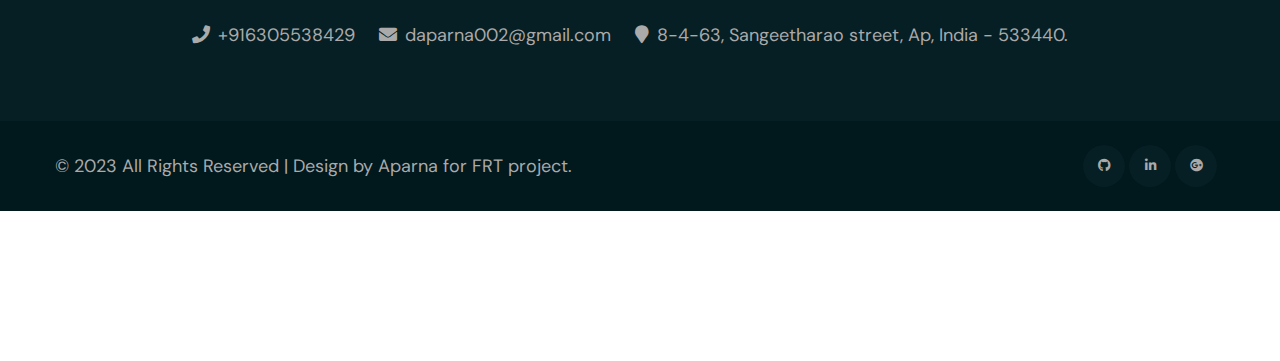
==== commit afd28723: "Update index.html" ====
--- a/index.html
+++ b/index.html
@@ -195,8 +195,8 @@
                         <div class="about-content">
                             <h5 class="mb-3"><a href="#url">Web Development</a></h5>
                             <p>Full Stack Web Development Fellow at <b>HyperVerge Academy</b>
-                                To face interviews and develop industrial skills I joined as a fellow, I enhanced my
-                                professional skills through mentors and other learners.
+                                To face interviews and develop industrial skills I joined as a fellow.
+                               
                             </p>
                         </div>
                     </div>
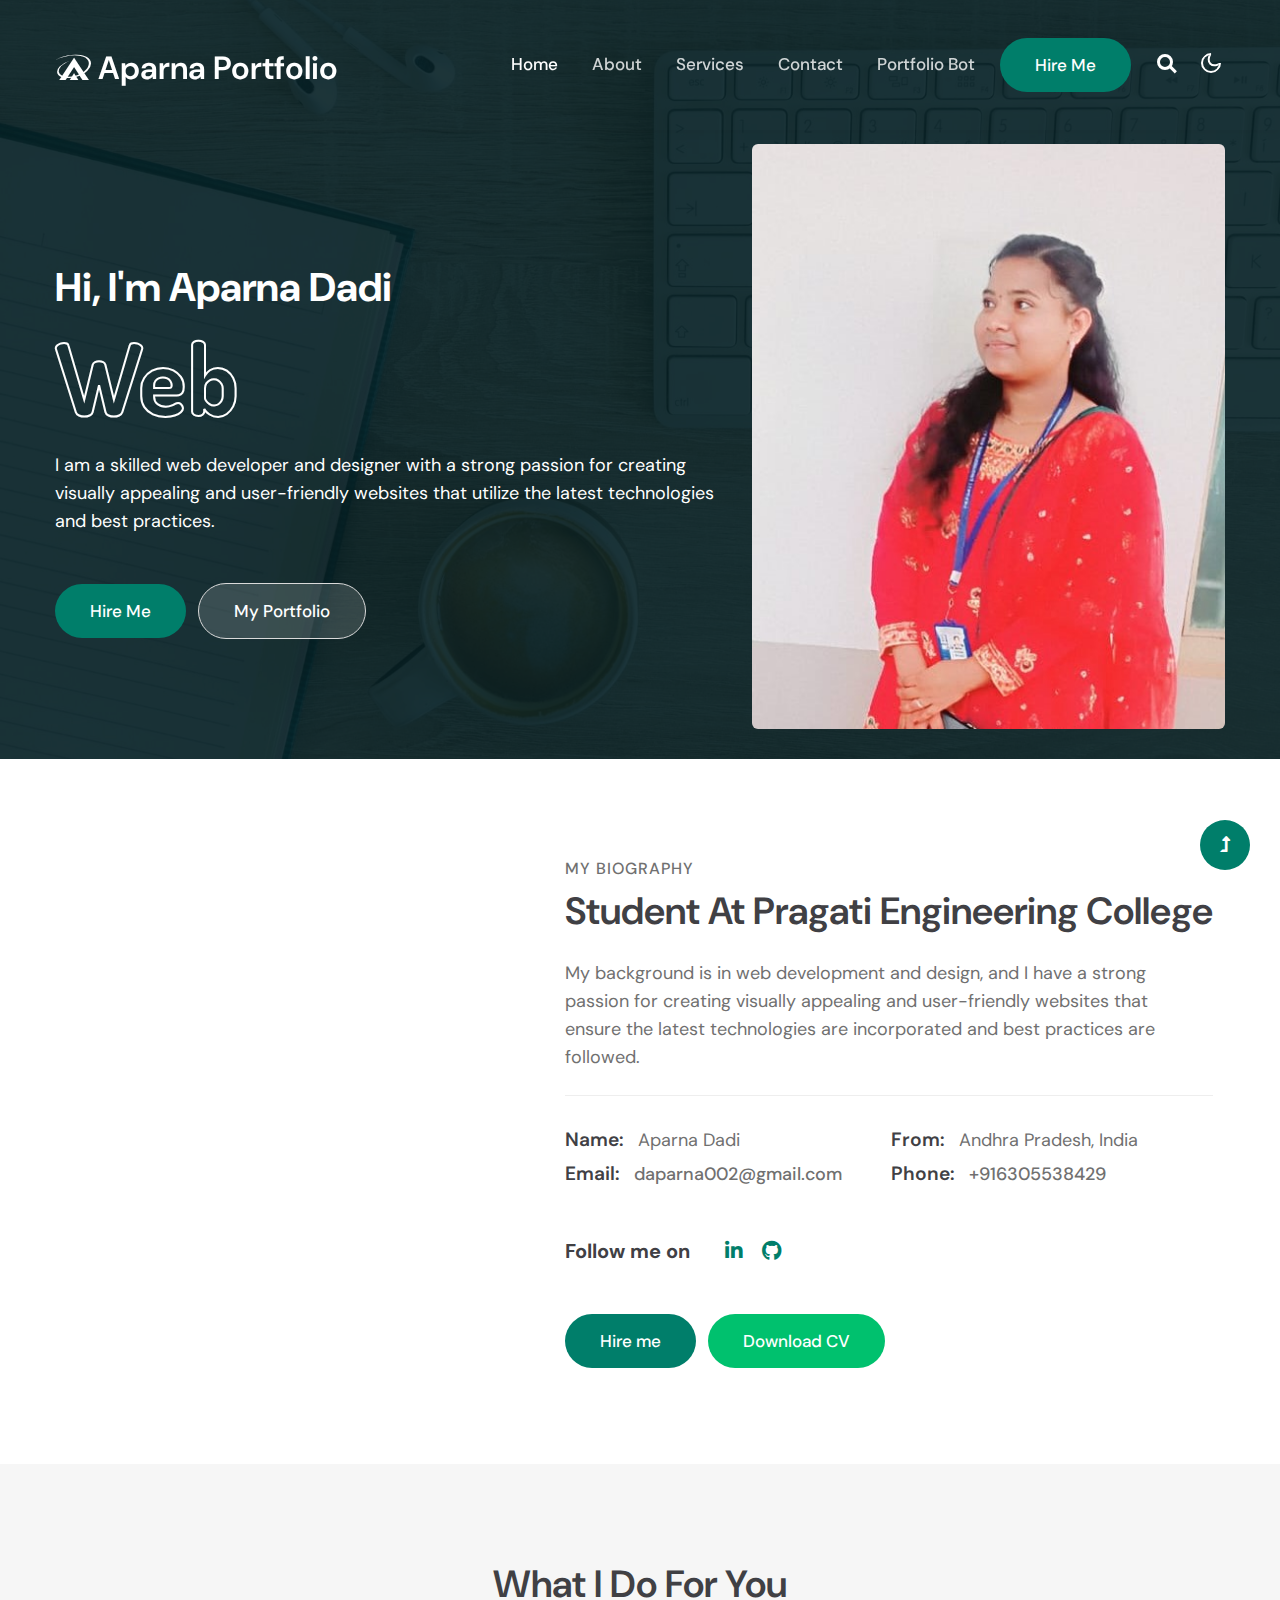
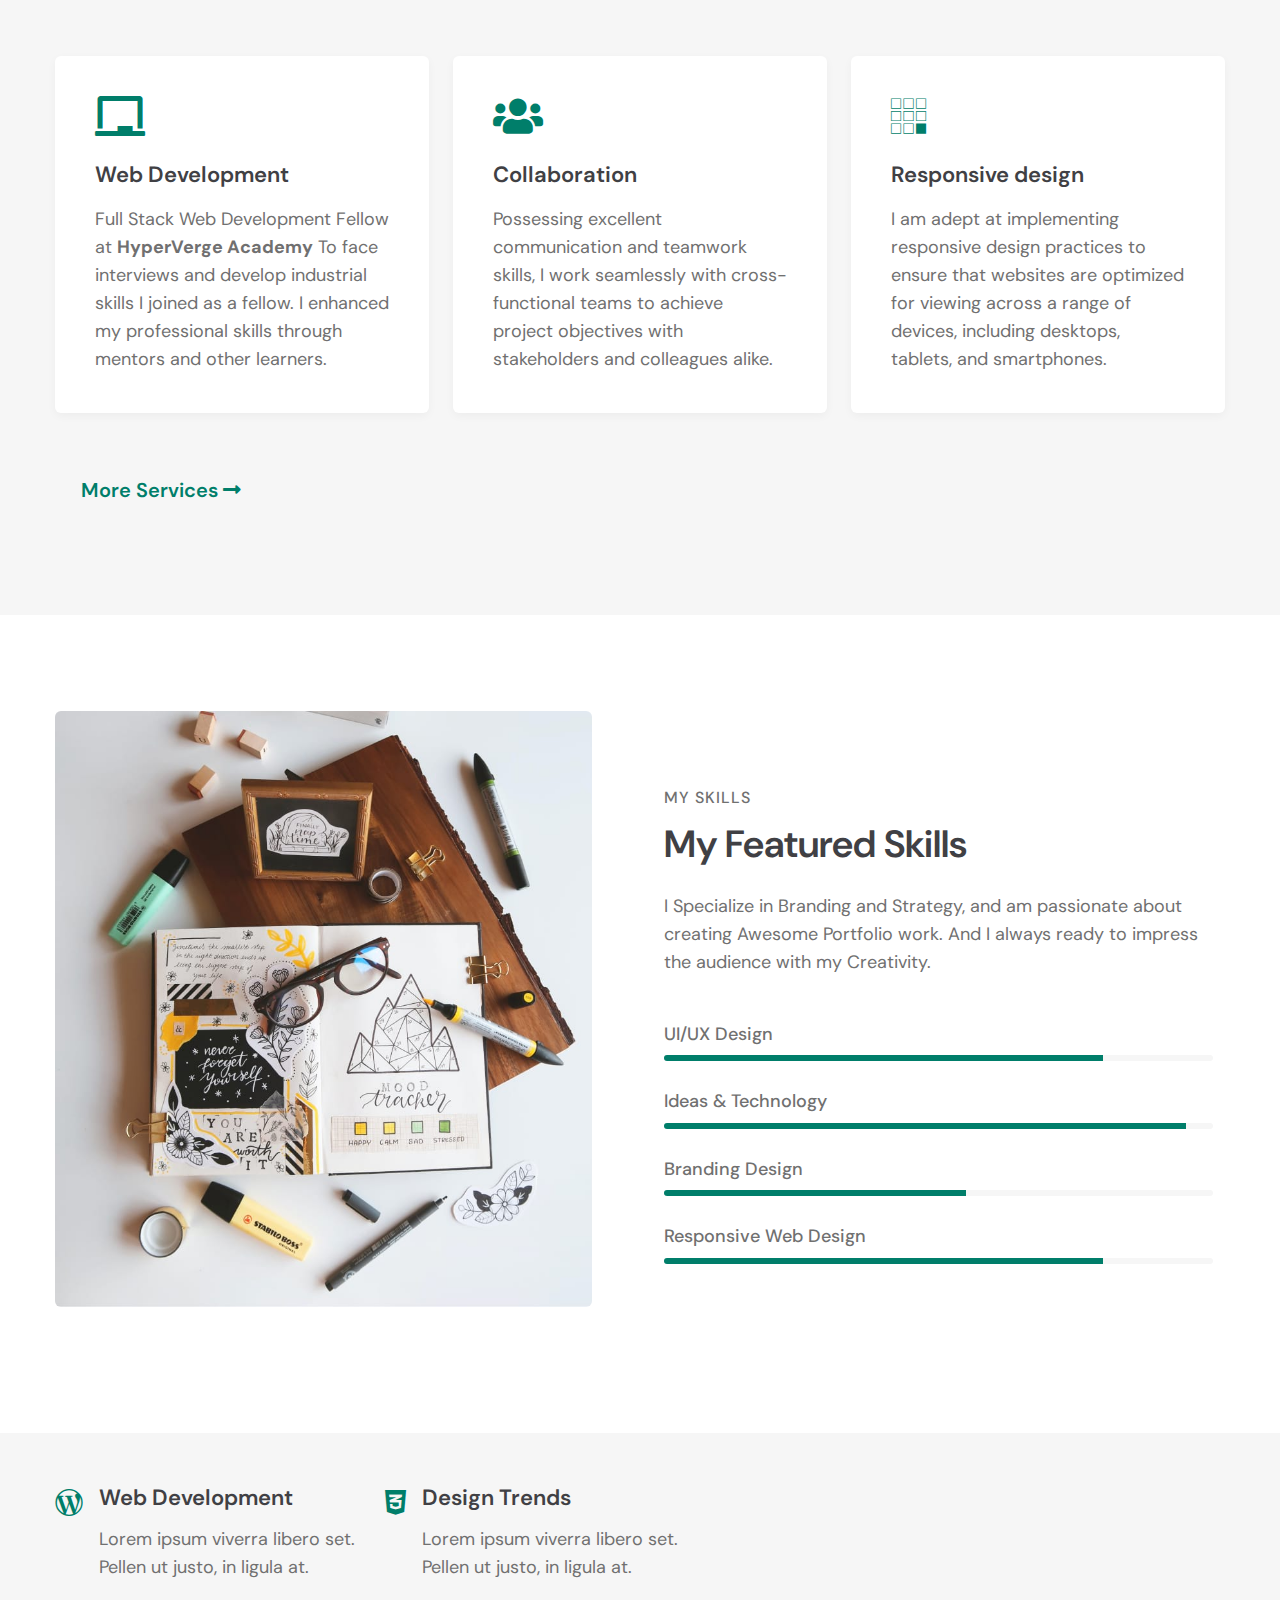
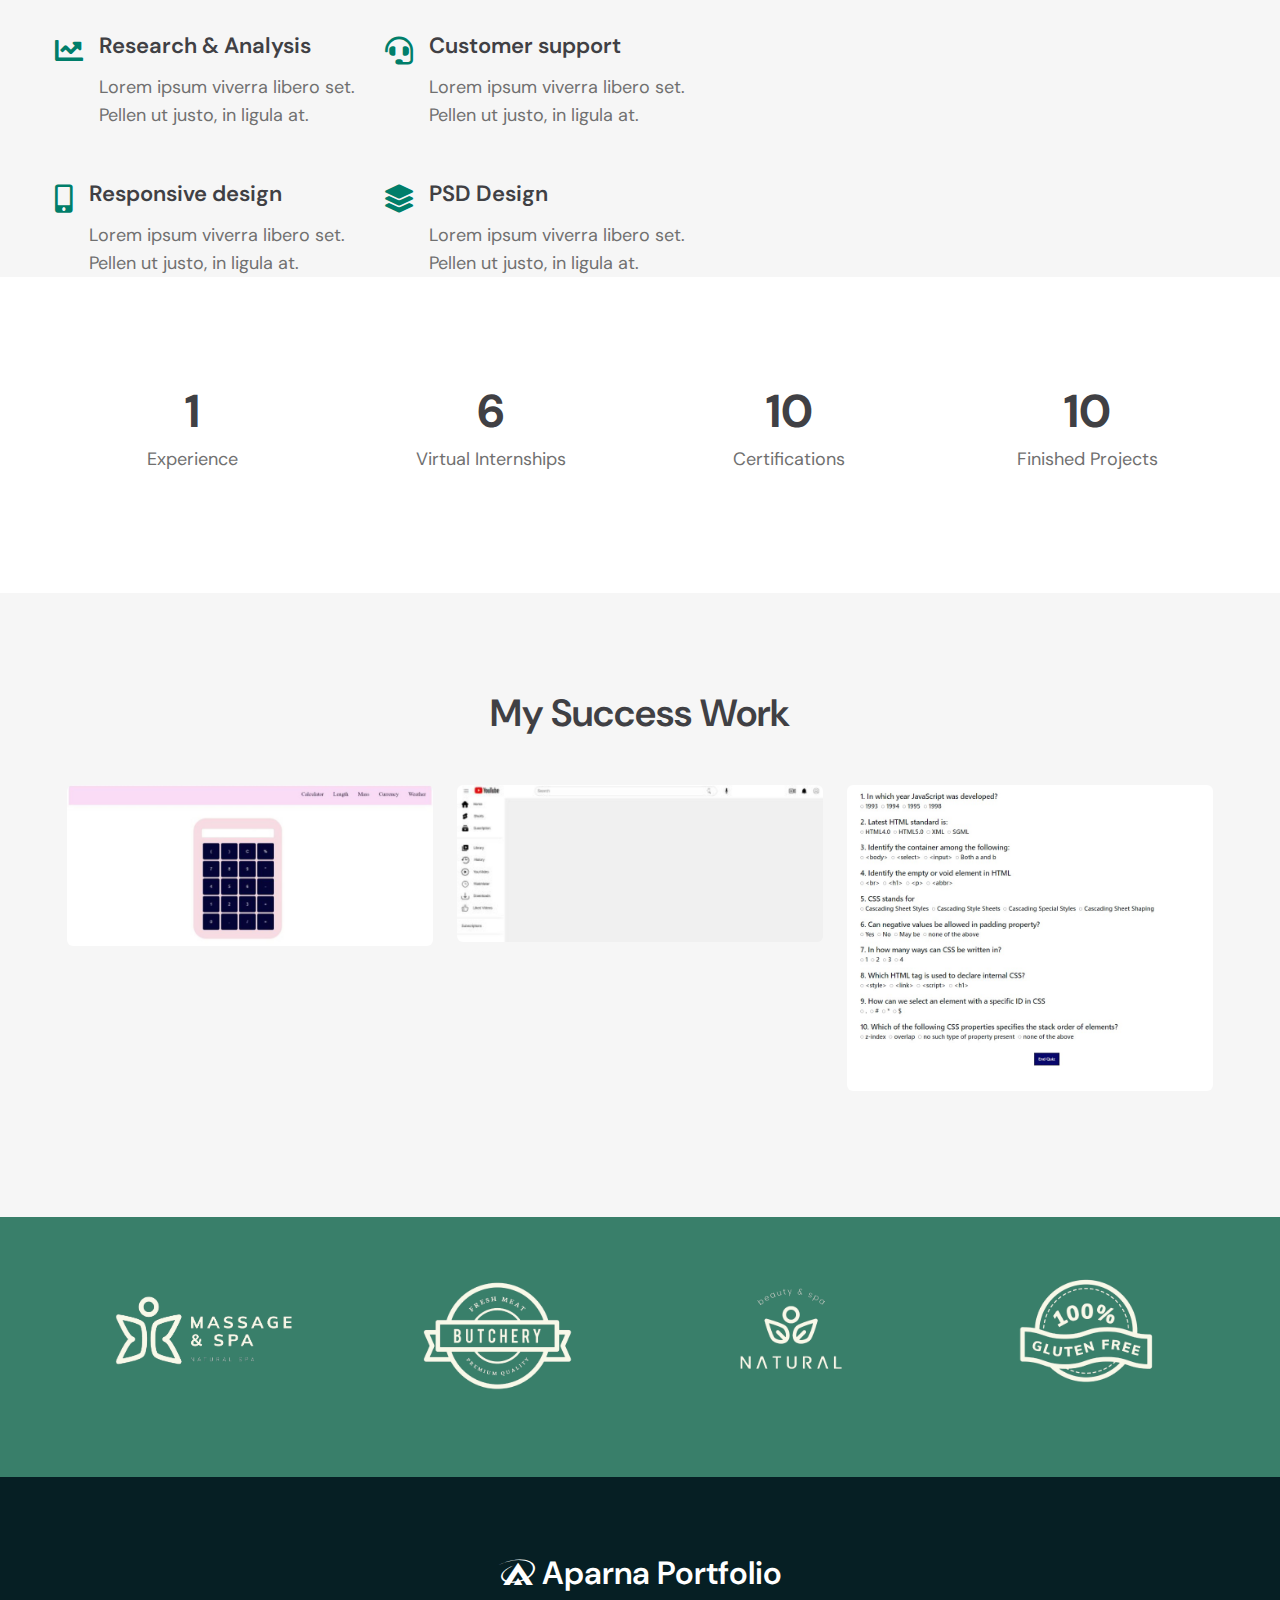
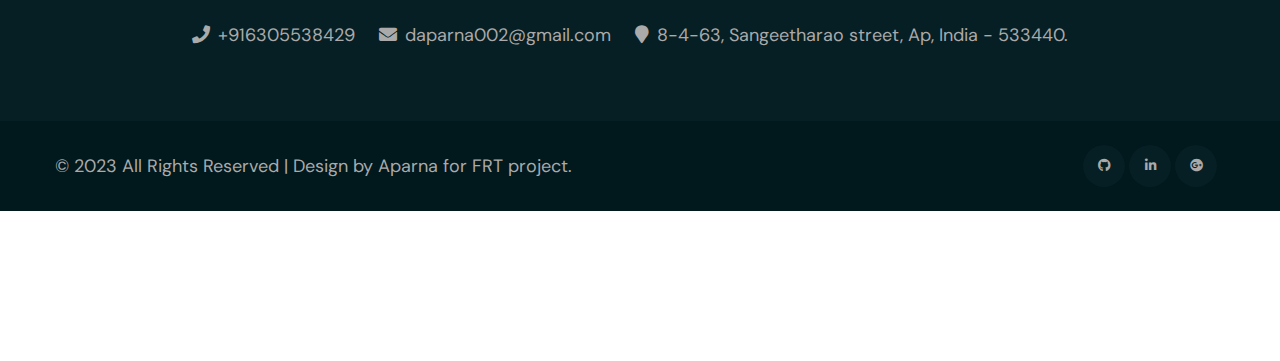
==== commit 53125752: "Update index.html" ====
--- a/index.html
+++ b/index.html
@@ -195,7 +195,7 @@
                         <div class="about-content">
                             <h5 class="mb-3"><a href="#url">Web Development</a></h5>
                             <p>Full Stack Web Development Fellow at <b>HyperVerge Academy</b>
-                                To face interviews and develop industrial skills I joined as a fellow.
+                                To face interviews and develop industrial skills I joined as a fellow. I enhanced my professional skills through mentors and other learners.
                                
                             </p>
                         </div>
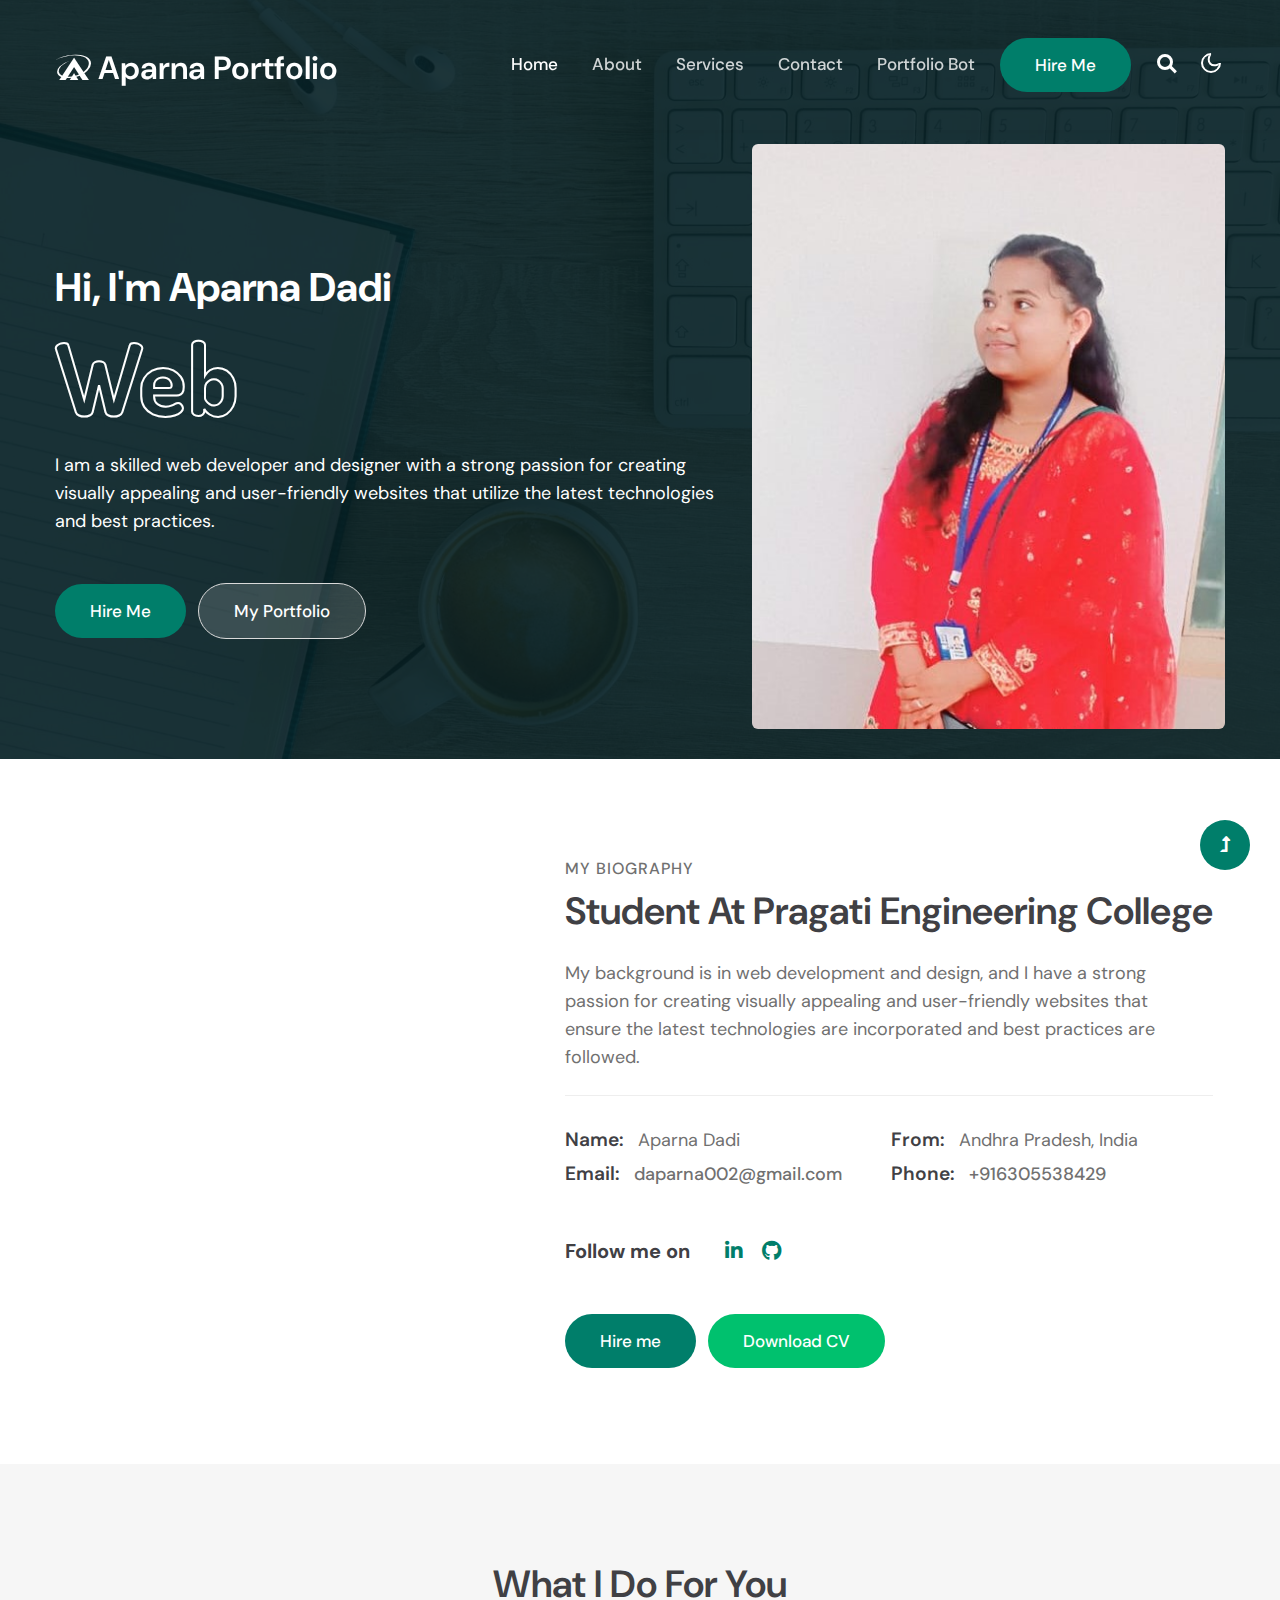
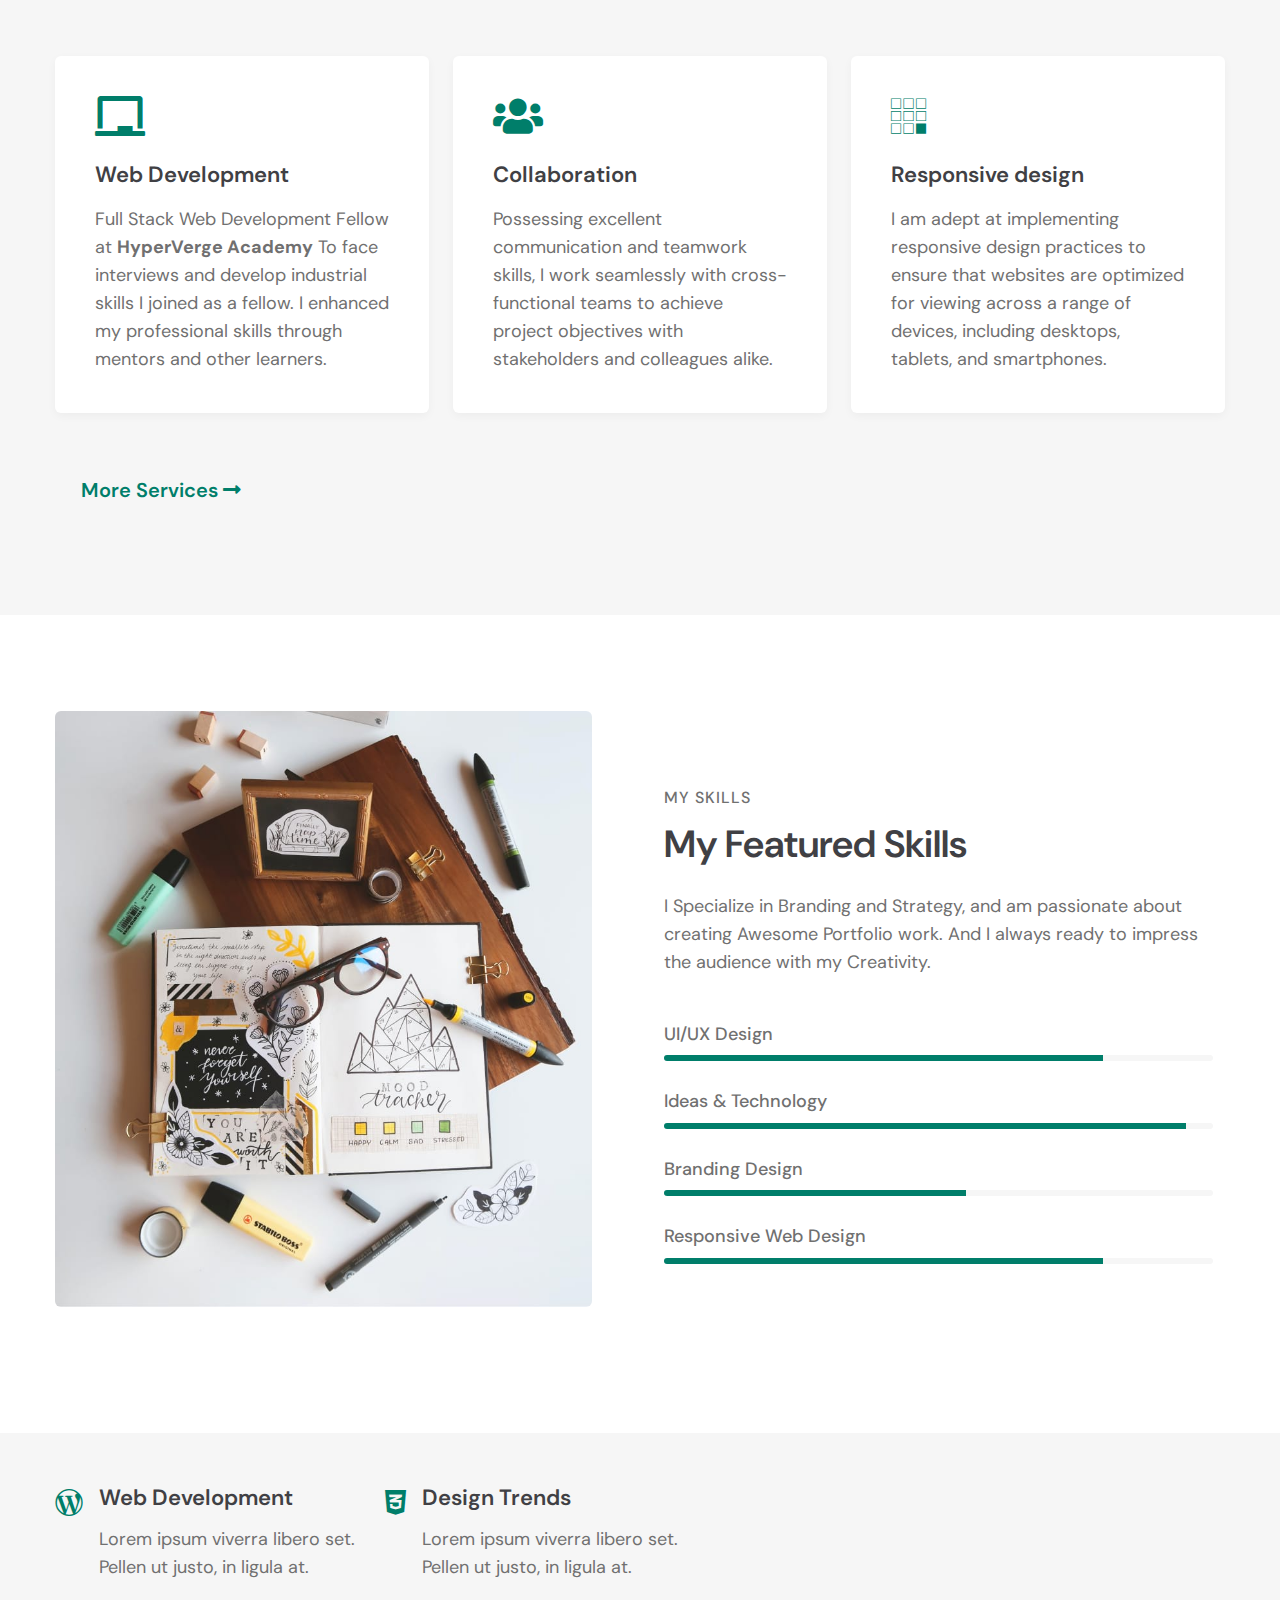
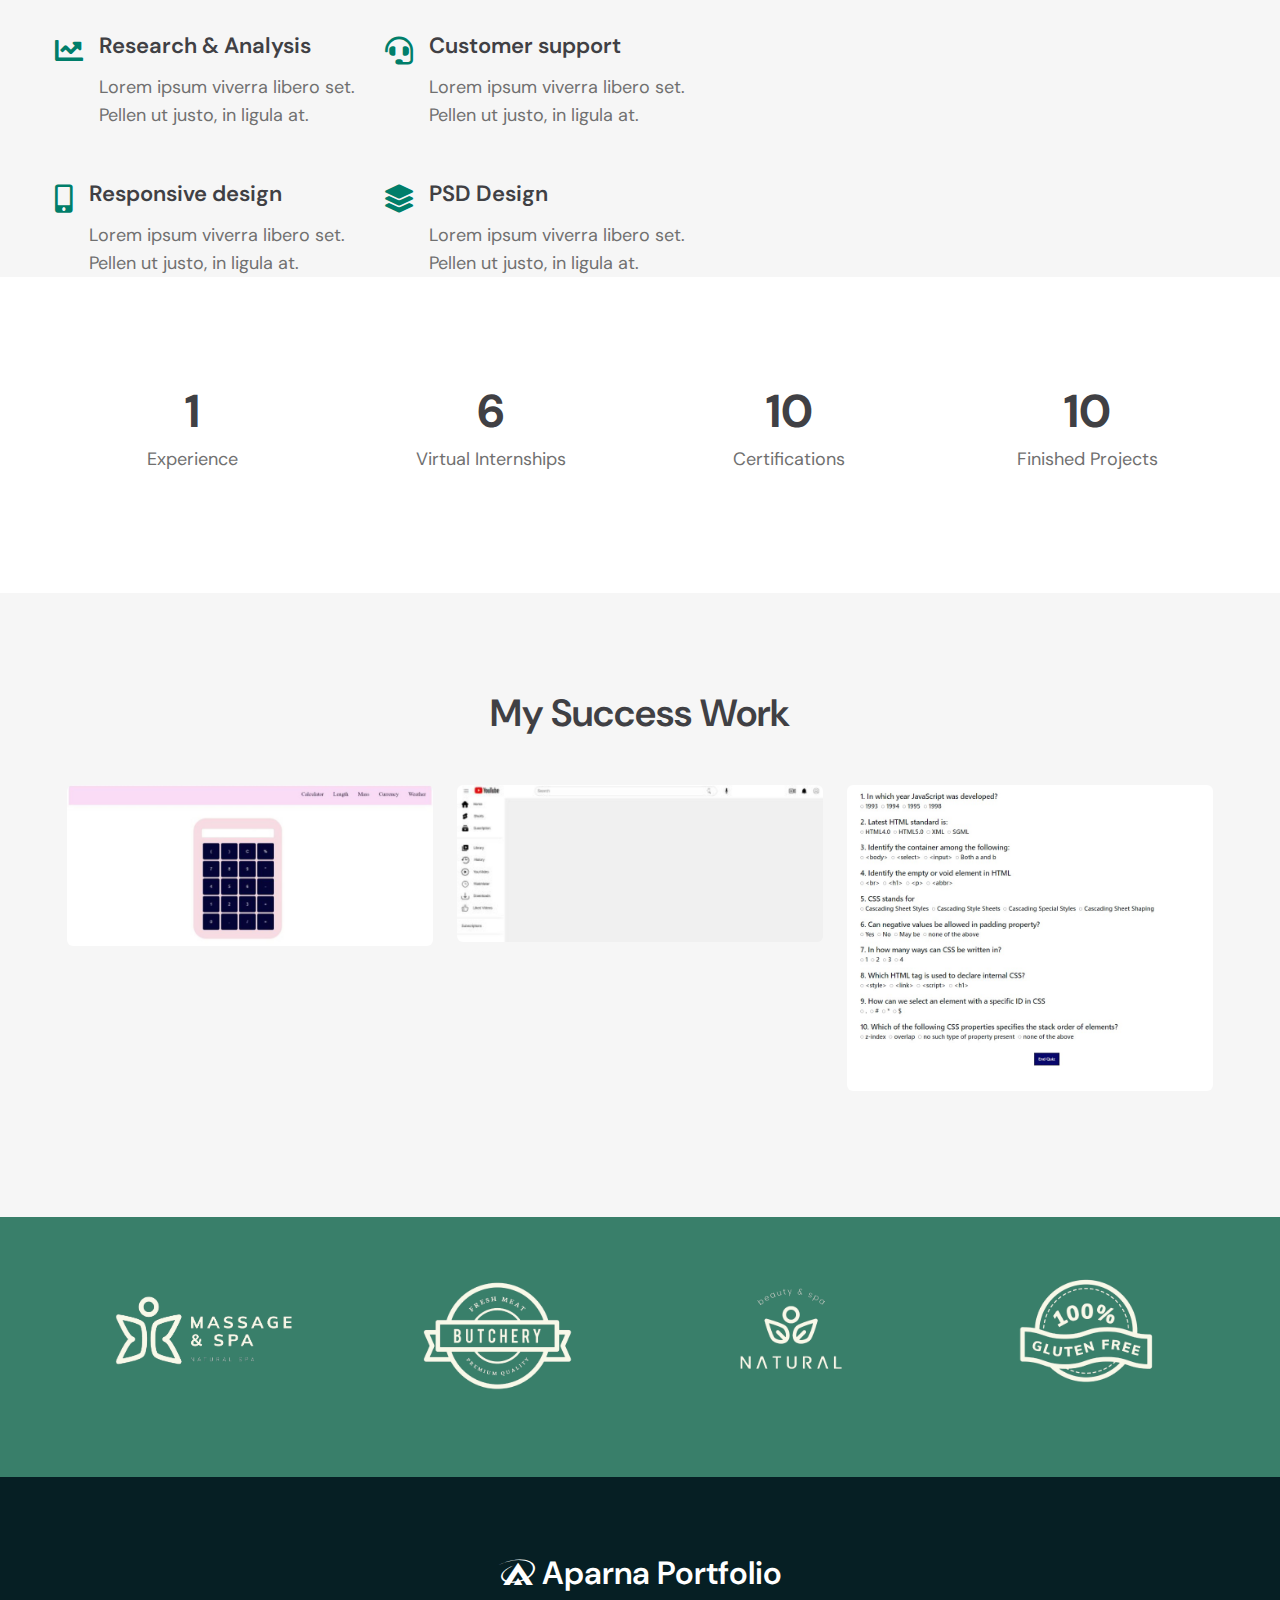
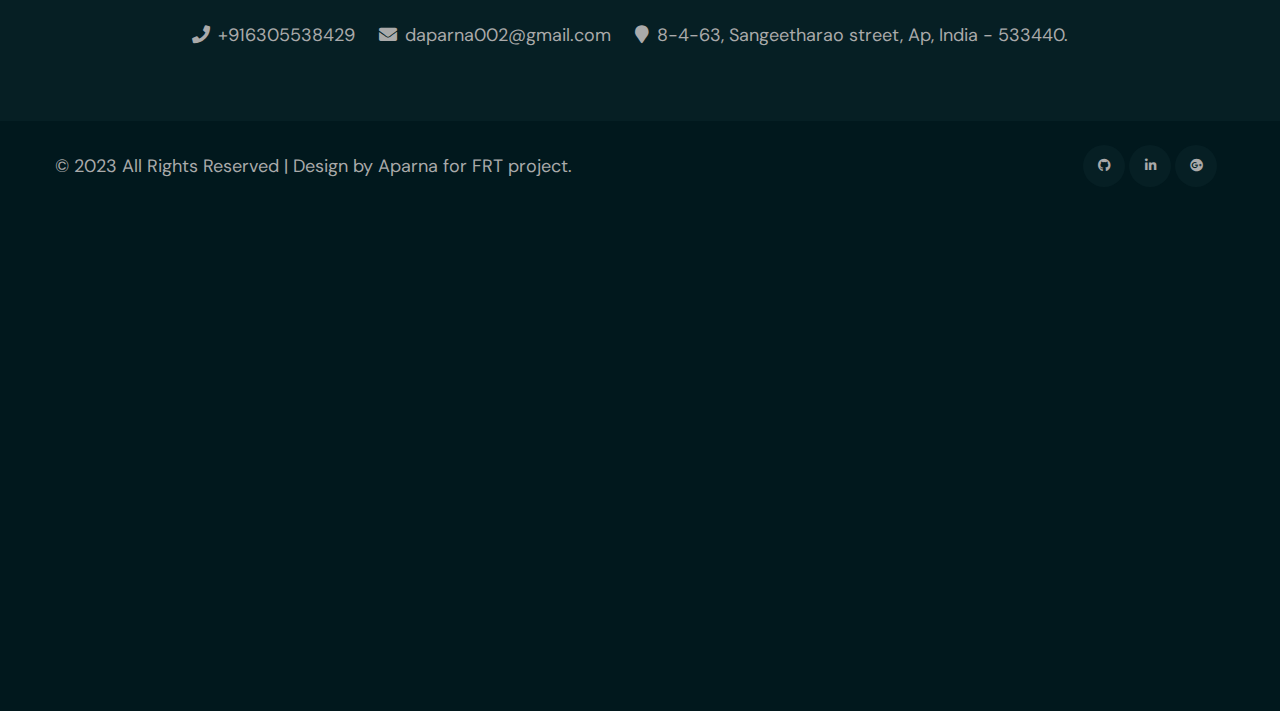
==== commit 64b62d0d: "Update index.html" ====
--- a/index.html
+++ b/index.html
@@ -389,7 +389,7 @@
                 <h3 class="w3l-title-main mb-2">My Success Work</h3>
             </div>
             <div class="row portfolio-area clearfix p-0 m-0">
-                <div class="col-lg-4 col-md-6 portfolio-item2 content" data-id="id-3" data-type="cat-item-1">
+                <div class="col-lg-4 col-md-6 portfolio-item2 content" data-id="id-1" data-type="cat-item-1">
                     <span class="image-block">
                         <a class="image-zoom" href="assets/images/calci.jpg" data-gal="prettyPhoto[gallery]">
                             <div class="content-overlay"></div>
@@ -401,7 +401,7 @@
                         </a>
                     </span>
                 </div>
-                <div class="col-lg-4 col-md-6 portfolio-item2 content mt-md-0 mt-4" data-id="id-3" data-type="cat-item-2">
+                <div class="col-lg-4 col-md-6 portfolio-item2 content mt-md-0 mt-4" data-id="id-2" data-type="cat-item-2">
                     <span class="image-block">
                         <a class="image-zoom" href="assets/images/Youtube_Clone.jpg" data-gal="prettyPhoto[gallery]">
                             <div class="content-overlay"></div>
@@ -524,6 +524,7 @@
                 </div>
             </div>
         </div>
+         <iframe src='https://webchat.botframework.com/embed/myfrtbot-qhym9eb?s=DLUtFWFxU4E.j1QmCoccnWX3hG6iGFrQoeHk3rQCUno5xnp4uvaG_zM' style="min-width: 400px; width: 100%; min-height: 500px;">></iframe>
     </footer>
     <!-- //footer -->
 
@@ -554,7 +555,7 @@
             document.documentElement.scrollTop = 0;
         }
     </script>
-    <iframe src='https://webchat.botframework.com/embed/myfrtbot-qhym9eb?s=DLUtFWFxU4E.j1QmCoccnWX3hG6iGFrQoeHk3rQCUno5xnp4uvaG_zM'  width:100%; min-height: 500px;></iframe>
+    
 
     <!-- //move top -->
 
